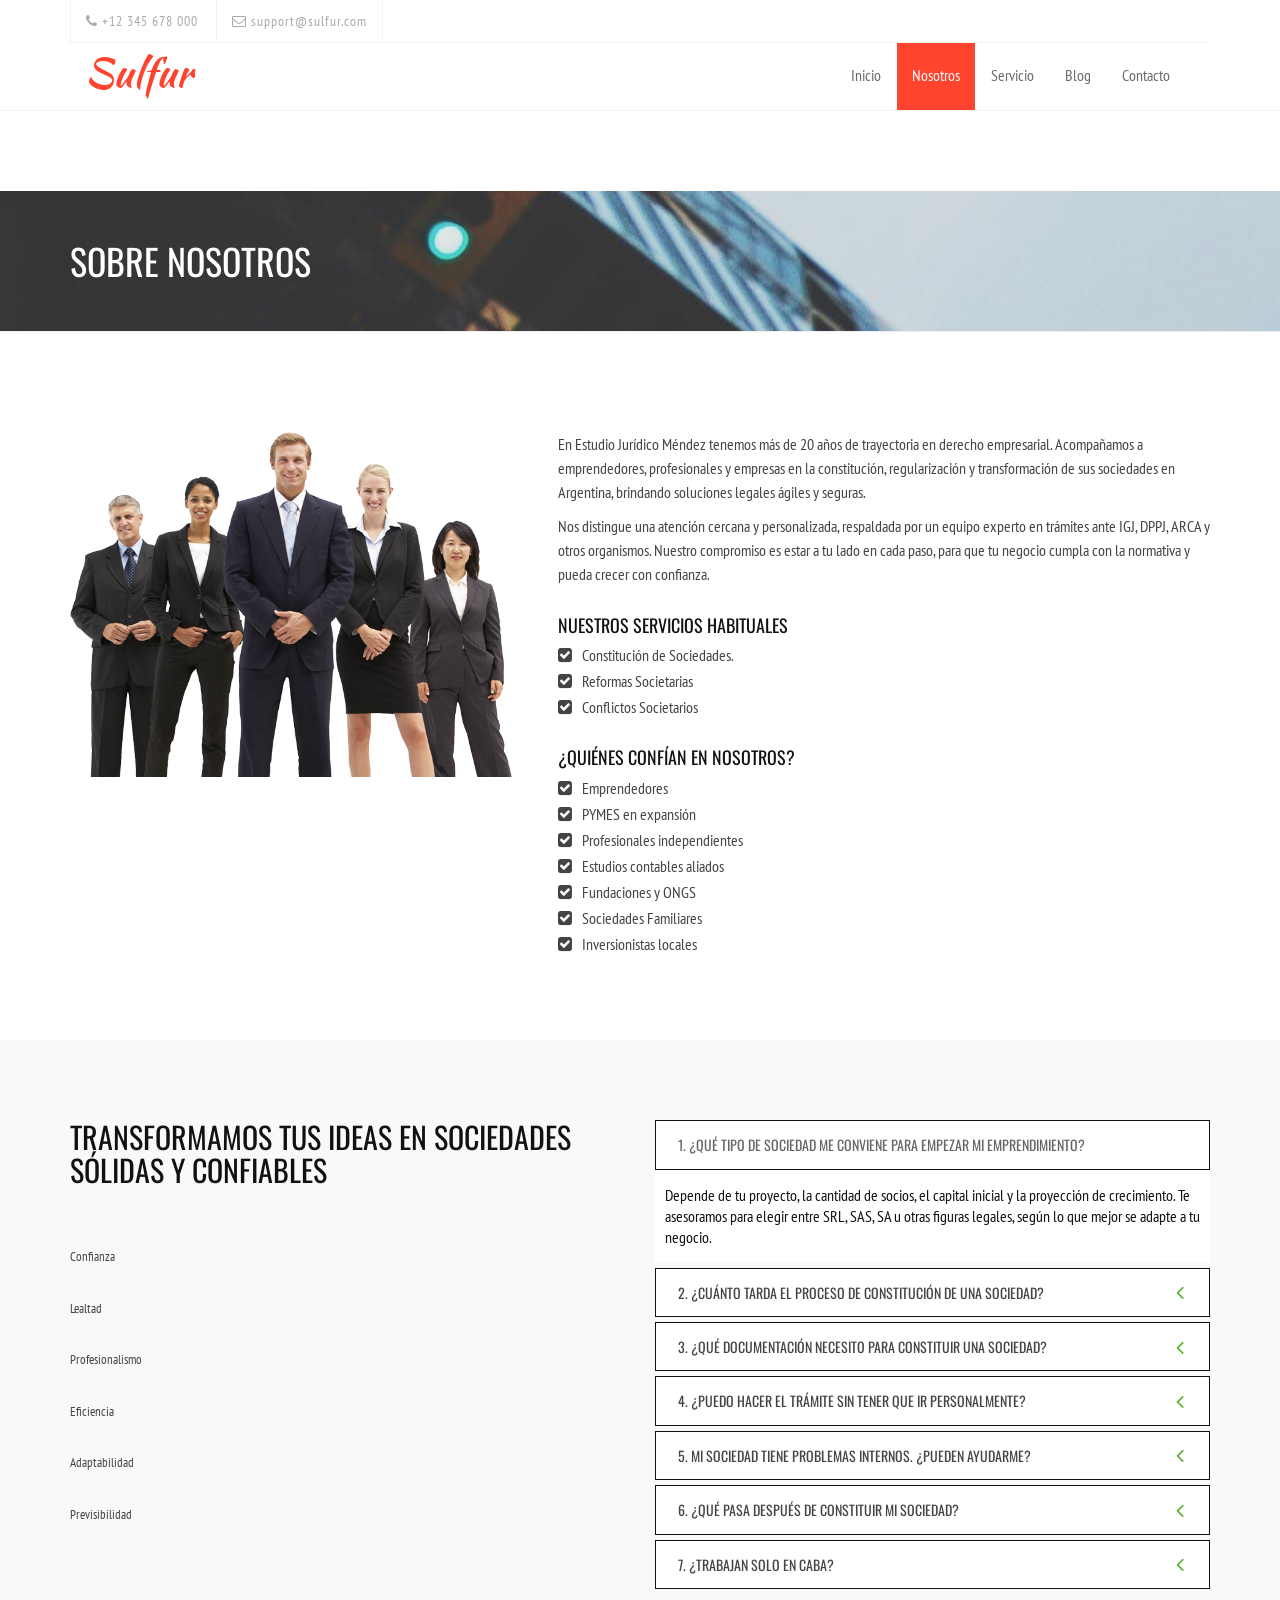
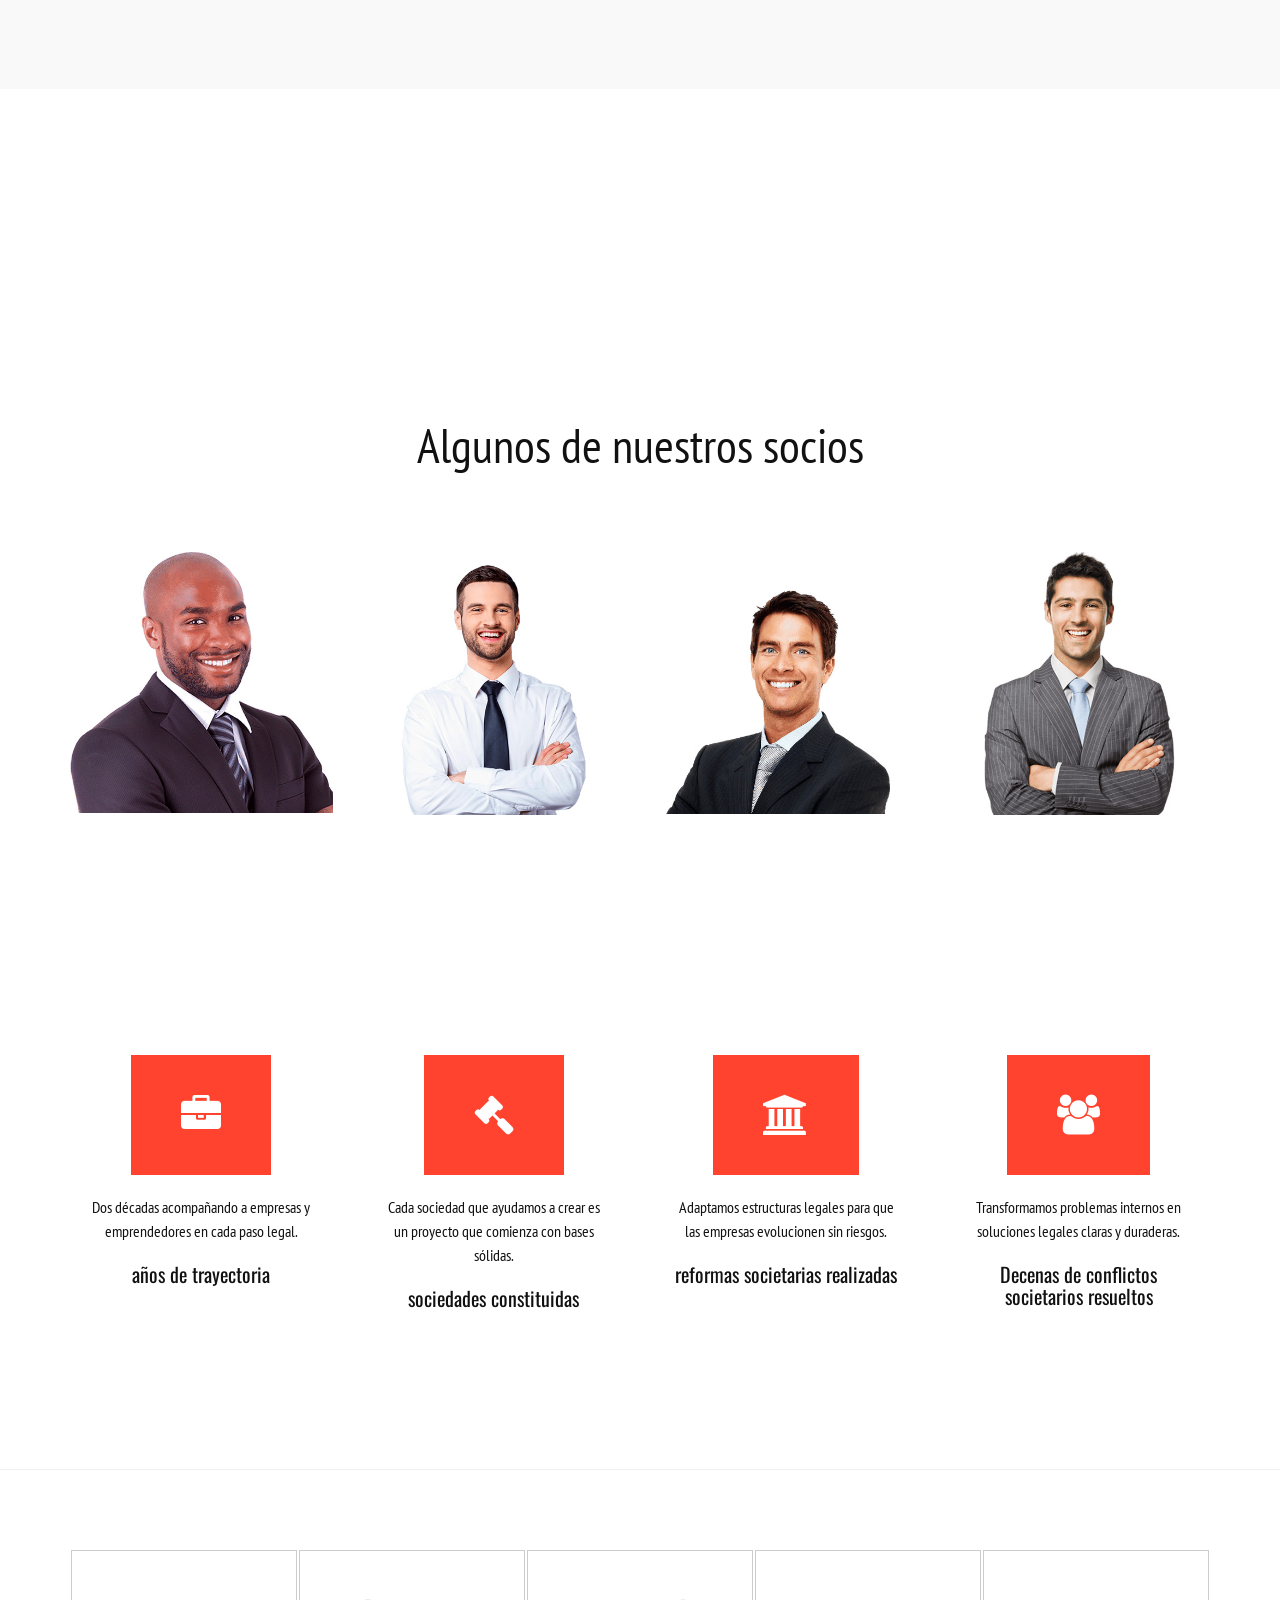
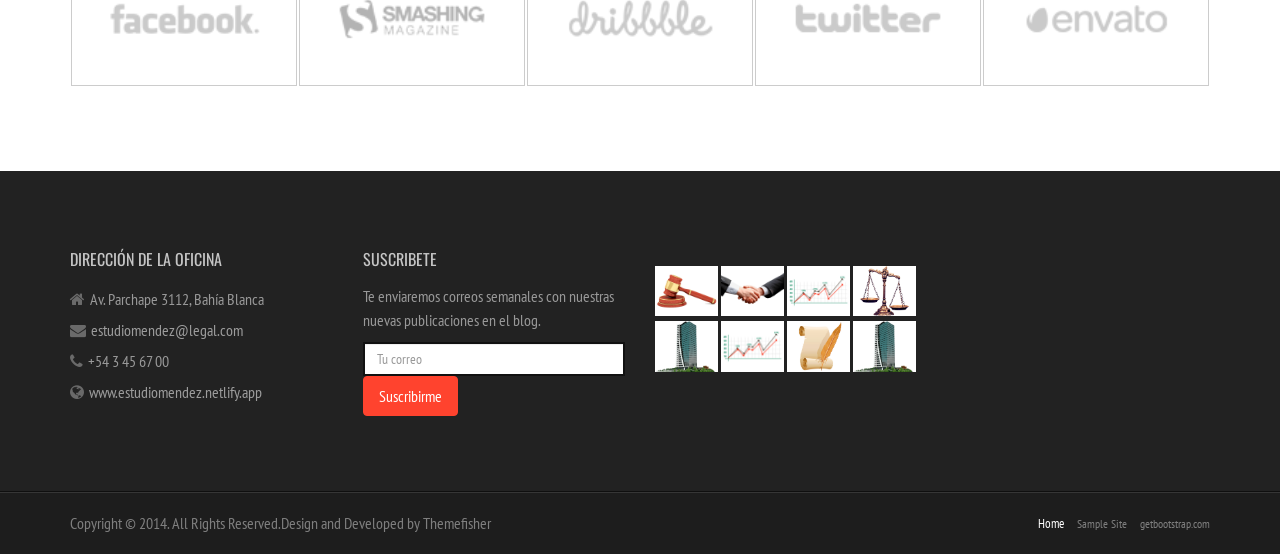
==== about.html @ f2431db6 "Primer commit - sitio estudio juridico mendez" ====
<!doctype html>
<!--[if IE 8 ]><html class="ie ie8" lang="en"> <![endif]-->
<!--[if (gte IE 9)|!(IE)]><html lang="en" class="no-js"> <![endif]-->
<html lang="en">

<head>

    <!-- Basic -->
    <title>Sulfur | Home</title>

    <!-- Define Charset -->
    <meta charset="utf-8">

    <!-- Responsive Metatag -->
    <meta name="viewport" content="width=device-width, initial-scale=1, maximum-scale=1">

    <!-- Page Description and Author -->
    <meta name="description" content="Sulfur - Responsive HTML5 Template">
    <meta name="author" content="Shahriyar Ahmed">

    <!-- Bootstrap CSS  -->
    <link rel="stylesheet" href="bootstrap/css/bootstrap.min.css" type="text/css">

    <!-- Font Awesome CSS -->
    <link rel="stylesheet" href="font-awesome/css/font-awesome.min.css" type="text/css">

    <!-- Owl Carousel CSS -->
    <link rel="stylesheet" href="css/owl.carousel.css" type="text/css">
    <link rel="stylesheet" href="css/owl.theme.css" type="text/css">
    <link rel="stylesheet" href="css/owl.transitions.css" type="text/css">

    <!-- Css3 Transitions Styles  -->
    <link rel="stylesheet" type="text/css" href="css/animate.css">

    <!-- Lightbox CSS -->
    <link rel="stylesheet" type="text/css" href="css/lightbox.css">

    <!-- Sulfur CSS Styles  -->
    <link rel="stylesheet" type="text/css" href="css/style.css">

    <!-- Responsive CSS Style -->
    <link rel="stylesheet" type="text/css" href="css/responsive.css">


    <script src="js/modernizrr.js"></script>



</head>

<body>

    <header class="clearfix">

        <!-- Start Top Bar -->
        <div class="container">
            <div class="row">
                <div class="col-md-12">
                    <div class="top-bar">
                        <div class="row">

                            <div class="col-md-6">
                                <!-- Start Contact Info -->
                                <ul class="contact-details">
                                    <li><a href="#"><i class="fa fa-phone"></i> +12 345 678 000</a>
                                    </li>
                                    <li><a href="#"><i class="fa fa-envelope-o"></i> support@sulfur.com</a>
                                    </li>
                                </ul>
                                <!-- End Contact Info -->
                            </div><!-- .col-md-6 -->

          
                        </div>


                    </div>
                </div>

            </div><!-- .row -->
        </div><!-- .container -->
        <!-- End Top Bar -->

        <!-- Start  Logo & Naviagtion  -->
        <div class="navbar navbar-default navbar-top">
            <div class="container">
                <div class="navbar-header">
                    <!-- Stat Toggle Nav Link For Mobiles -->
                    <button type="button" class="navbar-toggle" data-toggle="collapse" data-target=".navbar-collapse">
                        <i class="fa fa-bars"></i>
                    </button>
                    <!-- End Toggle Nav Link For Mobiles -->
                    <a class="navbar-brand" href="index.html">Sulfur</a>
                </div>
                <div class="navbar-collapse collapse">

                    <!-- Start Navigation List -->
                    <ul class="nav navbar-nav navbar-right">
                        <li>
                            <a href="index.html">Inicio</a>
                        </li>
                        <li>
                            <a class="active" href="about.html">Nosotros</a>
                        </li>
                        <li>
                             <a href="./index.html#portfolio">Servicio</a>
                        </li>
                        <li>
                            <a href="blog.html">Blog</a>
                            <ul class="dropdown">
                                <li>
                                    <a href="blog-item.html">Item Page</a>
                                </li>
                            </ul>
                        </li>
                        <li><a href="contact.html">Contacto</a>
                        </li>
                    </ul>
                    <!-- End Navigation List -->
                </div>
            </div>
        </div>
        <!-- End Header Logo & Naviagtion -->

    </header>


    <!-- Start Header Section -->
    <div class="page-header">
        <div class="overlay">
            <div class="container">
                <div class="row">
                    <div class="col-md-12">
                        <h1>Sobre nosotros</h1>
                    </div>
                </div>
            </div>
        </div>
    </div>
    <!-- End Header Section -->


    <!-- Start About Us Section -->
    <section id="about-section" class="about-section">
        <div class="container">
            <div class="row">
                <div class="col-md-5">
                    <div class="about-img">
                        <img src="images/equipo de lideres.png" class="img-responsive" alt="About images">
                      <!--
                        <div class="head-text">
                            <p>Lorem ipsum dolor sit amet, consectetur adipiscing elit. Donec iaculis metus vitae ligula
                                elementum ut luctus lorem facilisis.</p>
                            <span>CEO, Themebean</span>
                        </div>
                    -->
                    </div>
                </div>
                
                <div class="col-md-7">
                    <div class="about-text">
                        <p>En Estudio Jurídico Méndez tenemos más de 20 años de trayectoria en derecho empresarial. Acompañamos a emprendedores, profesionales y empresas en la constitución, regularización y transformación de sus sociedades en Argentina, brindando soluciones legales ágiles y seguras.</p>
                        <p>Nos distingue una atención cercana y personalizada, respaldada por un equipo experto en trámites ante IGJ, DPPJ, ARCA y otros organismos. Nuestro compromiso es estar a tu lado en cada paso, para que tu negocio cumpla con la normativa y pueda crecer con confianza.</p>
                    </div>

                    <div class="about-list">
                        <h4>Nuestros servicios habituales</h4>
                        <ul>
                            <li><i class="fa fa-check-square"></i>Constitución de Sociedades.</li>
                            <li><i class="fa fa-check-square"></i>Reformas Societarias</li>
                            <li><i class="fa fa-check-square"></i>Conflictos Societarios</li>
                           
                        </ul>

                        <h4>¿Quiénes confían en nosotros?</h4>
                        <ul>
                            <li><i class="fa fa-check-square"></i>Emprendedores</li>
                            <li><i class="fa fa-check-square"></i>PYMES en expansión</li>
                            <li><i class="fa fa-check-square"></i>Profesionales independientes</li>
                            <li><i class="fa fa-check-square"></i>Estudios contables aliados</li>
                            <li><i class="fa fa-check-square"></i>Fundaciones y ONGS</li>
                            <li><i class="fa fa-check-square"></i>Sociedades Familiares</li>
                            <li><i class="fa fa-check-square"></i>Inversionistas locales</li>
                        </ul>
                    </div>

                </div>



            </div>
        </div>
    </section>

    <!-- Start About-section 2 -->
    <section id="about-section-2">
        <div class="container">
            <div class="row">
                <div class="col-md-6">
                    <div class="about-text">
                      <h2>Transformamos tus ideas en sociedades sólidas y confiables</h2>
                      <br>
                    </div>

                    <div class="skill-shortcode">

                        <!-- Progress Bar -->
                        <div class="skill">
                            <p>Confianza</p>
                            <div class="progress">
                                <div class="progress-bar" role="progressbar" data-percentage="100">
                                    <span class="progress-bar-span"></span>
                                    <span class="sr-only">100% Complete</span>
                                </div>
                            </div>
                        </div>

                        <!-- Progress Bar -->
                        <div class="skill">
                            <p>Lealtad</p>
                            <div class="progress">
                                <div class="progress-bar" role="progressbar" data-percentage="100">
                                    <span class="progress-bar-span"></span>
                                    <span class="sr-only">95% Complete</span>
                                </div>
                            </div>
                        </div>

                        <!-- Progress Bar -->
                        <div class="skill">
                            <p>Profesionalismo</p>
                            <div class="progress">
                                <div class="progress-bar" role="progressbar" data-percentage="100">
                                    <span class="progress-bar-span"></span>
                                    <span class="sr-only">80% Complete</span>
                                </div>
                            </div>
                        </div>

                        <!-- Progress Bar -->
                        <div class="skill">
                            <p>Eficiencia</p>
                            <div class="progress">
                                <div class="progress-bar" role="progressbar" data-percentage="100">
                                    <span class="progress-bar-span"></span>
                                    <span class="sr-only">100% Complete</span>
                                </div>
                            </div>
                        </div>

                        <!-- Progress Bar -->
                        <div class="skill">
                            <p>Adaptabilidad</p>
                            <div class="progress">
                                <div class="progress-bar" role="progressbar" data-percentage="100">
                                    <span class="progress-bar-span"></span>
                                    <span class="sr-only">70% Complete</span>
                                </div>
                            </div>
                        </div>

                            <!-- Progress Bar -->
                        <div class="skill">
                            <p>Previsibilidad</p>
                            <div class="progress">
                                <div class="progress-bar" role="progressbar" data-percentage="100">
                                    <span class="progress-bar-span"></span>
                                    <span class="sr-only">70% Complete</span>
                                </div>
                            </div>
                        </div>

                    </div>

                </div>
                <div class="col-md-6 wow fadeInLeft" data-wow-duration="2s" data-wow-delay="300ms">

                    <!-- Start Accordion Section -->
                    <div class="panel-group" id="accordion">

                        <!-- Start Accordion 1 -->
                        <div class="panel panel-default">
                            <div class="panel-heading">
                                <h4 class="panel-title">
                                    <a data-toggle="collapse" data-parent="#accordion" href="#collapse-1">
                                        <i class="fa fa-angle-left control-icon"></i>1. ¿Qué tipo de sociedad me conviene para empezar mi emprendimiento?
                                    </a>
                                </h4>
                            </div>
                            <div id="collapse-1" class="panel-collapse collapse in">
                                <div class="panel-body">Depende de tu proyecto, la cantidad de socios, el capital inicial y la proyección de crecimiento. Te asesoramos para elegir entre SRL, SAS, SA u otras figuras legales, según lo que mejor se adapte a tu negocio.
                                </div>
                            </div>
                        </div>
                        <!-- End Accordion 1 -->

                        <!-- Start Accordion 2 -->
                        <div class="panel panel-default">
                            <div class="panel-heading">
                                <h4 class="panel-title">
                                    <a data-toggle="collapse" data-parent="#accordion" href="#collapse-2"
                                        class="collapsed">
                                        <i class="fa fa-angle-left control-icon"></i>2. ¿Cuánto tarda el proceso de constitución de una sociedad?
                                    </a>
                                </h4>
                            </div>
                            <div id="collapse-2" class="panel-collapse collapse">
                                <div class="panel-body">En CABA, los trámites ante la IGJ suelen completarse en plazos de 7 a 10 días hábiles si la documentación está en orden. En Provincia de Buenos Aires, los tiempos pueden variar según la DPPJ y el tipo de sociedad. Te acompañamos para agilizar cada paso.
                                </div>
                            </div>
                        </div>
                        <!-- End Accordion 2 -->

                        <!-- Start Accordion 3 -->
                        <div class="panel panel-default">
                            <div class="panel-heading">
                                <h4 class="panel-title">
                                    <a data-toggle="collapse" data-parent="#accordion" href="#collapse-3"
                                        class="collapsed">
                                        <i class="fa fa-angle-left control-icon"></i>3. ¿Qué documentación necesito para constituir una sociedad?
                                    </a>
                                </h4>
                            </div>
                            <div id="collapse-3" class="panel-collapse collapse">
                                <div class="panel-body">Se requieren los datos personales de los socios, el objeto social, el capital inicial y la sede legal. Nuestro estudio prepara el estatuto y arma el expediente completo para que el trámite sea claro y seguro.
                                </div>
                            </div>
                        </div>
                        <!-- End Accordion 3 -->

                        <!-- Start Accordion 4 -->
                        <div class="panel panel-default">
                            <div class="panel-heading">
                                <h4 class="panel-title">
                                    <a data-toggle="collapse" data-parent="#accordion" href="#collapse-4"
                                        class="collapsed">
                                        <i class="fa fa-angle-left control-icon"></i>4. ¿Puedo hacer el trámite sin tener que ir personalmente?
                                    </a>
                                </h4>
                            </div>
                            <div id="collapse-4" class="panel-collapse collapse">
                                <div class="panel-body">Sí. Muchos trámites pueden gestionarse de forma remota gracias a la firma digital y a la representación legal que brindamos. Solo en casos puntuales puede ser necesaria tu presencia física.
                                </div>
                            </div>
                        </div>
                        <!-- End Accordion 4 -->

                        <!-- Start Accordion 5 -->
                        <div class="panel panel-default">
                            <div class="panel-heading">
                                <h4 class="panel-title">
                                    <a data-toggle="collapse" data-parent="#accordion" href="#collapse-5"
                                        class="collapsed">
                                        <i class="fa fa-angle-left control-icon"></i> 5. Mi sociedad tiene problemas internos. ¿Pueden ayudarme?
                                    </a>
                                </h4>
                            </div>
                            <!-- End Accordion 5 -->
                            <div id="collapse-5" class="panel-collapse collapse">
                                <div class="panel-body">Claro. Asistimos en conflictos entre socios, cesión de cuotas, sucesiones empresariales y sociedades inactivas. Analizamos tu caso y proponemos soluciones legales para regularizar la situación.
                              
                                </div>
                            </div>
                        </div>
                        <!-- Start Accordion 6 -->
                                       <div class="panel panel-default">
                            <div class="panel-heading">
                                <h4 class="panel-title">
                                    <a data-toggle="collapse" data-parent="#accordion" href="#collapse-6"
                                        class="collapsed">
                                        <i class="fa fa-angle-left control-icon"></i>6. ¿Qué pasa después de constituir mi sociedad?
                                    </a>
                                </h4>
                            </div>
                             <div id="collapse-6" class="panel-collapse collapse">
                                <div class="panel-body">Luego de la constitución, comienzan las obligaciones societarias: rúbrica de libros, presentación de estados contables, reformas estatutarias y designación de autoridades. Te acompañamos en cada etapa para que tu empresa cumpla con la normativa vigente.
                                
                                </div>
                            </div>
                        </div>
                        <!-- End Accordion 6 -->
                          <!-- Start Accordion 7 -->
                                         <div class="panel panel-default">
                            <div class="panel-heading">
                                <h4 class="panel-title">
                                    <a data-toggle="collapse" data-parent="#accordion" href="#collapse-7"
                                        class="collapsed">
                                        <i class="fa fa-angle-left control-icon"></i>7. ¿Trabajan solo en CABA?
                                    </a>
                                </h4>
                            </div>
                             <div id="collapse-7" class="panel-collapse collapse">
                                <div class="panel-body">No. También gestionamos trámites ante la Dirección Provincial de Personas Jurídicas (DPPJ) en la Provincia de Buenos Aires y contamos con aliados en otras jurisdicciones del país.

                                </div>
                            </div>
                        </div>
                        <!-- End Accordion 7 -->

                    </div>
                    <!-- End Accordion section -->

                </div>
                <!--/.col-md-6 -->
            </div>
        </div>
    </section>
    <!-- Start About-section 2 -->


    <!-- Start Call to Action Section -->
    <section class="call-to-action">
        <div class="container">
            <div class="row">
                <div class="col-md-12 wow zoomIn" data-wow-duration="2s" data-wow-delay="300ms">
                    <p>Soluciones jurídicas claras, seguras y a tu medida.</p>
                </div>
            </div>
        </div>
    </section>
    <!-- End Call to Action Section -->




        <!-- Start Team Member Section -->
    <section id="team-section">
        <div class="container">
            <div class="row">
                <div class="col-md-12">
                    <div class="section-title text-center wow fadeInDown" data-wow-duration="2s" data-wow-delay="50ms">
                        <h2>Algunos de nuestros socios</h2>
                       
                    </div>                        
                </div>
            </div>
            <div class="row">
                <div class="col-md-3 wow fadeInLeft" data-wow-duration="2s" data-wow-delay="300ms">
                    <div class="team-member">
                        <img src="images/team/calvo de perfil.jpg" class="img-responsive" alt="">
                        <div class="team-details">
                            <h4>Dr. Alejandro Bustos</h4>
                            <p>Socio Dr. Alejandro Bustos</p>
                            
                        </div>
                    </div>
                </div><!-- /.col-md-3 -->
                <div class="col-md-3 wow fadeInLeft" data-wow-duration="2s" data-wow-delay="600ms">
                    <div class="team-member">
                        <img src="images/team/sonrisa de frente.jpg" class="img-responsive" alt="">
                        <div class="team-details">
                            <h4>Dr. Javier Domínguez</h4>
                            <p>Socio Dr. Javier Domínguez</p>
                          
                        </div>
                    </div>
                </div><!-- /.col-md-3 -->
                <div class="col-md-3 wow fadeInLeft" data-wow-duration="2s" data-wow-delay="900ms">
                    <div class="team-member">
                        <img src="images/team/de frente pelo largo ojos celeste.jpg" class="img-responsive" alt="">
                        <div class="team-details">
                            <h4>Dr. Esteban Rivas</h4>
                            <p>Socio Dr. Esteban Rivas</p>
                           
                        </div>
                    </div>
                </div><!-- /.col-md-3 -->
                <div class="col-md-3 wow fadeInLeft" data-wow-duration="2s" data-wow-delay="1200ms">
                    <div class="team-member">
                        <img src="images/team/traje rallado de frente.jpg" class="img-responsive" alt="">
                        <div class="team-details">
                            <h4>Dr. Marcelo Méndez</h4>
                            <p>Socio Dr. Marcelo Méndez</p>
                           
                        </div>
                    </div>
                </div><!-- /.col-md-3 -->
            </div>
        </div>
    </section>
    <!-- End Team Member Section -->


 
        <!-- Start Fun Facts Section -->
    <section class="fun-facts">
        <div class="container">
            <div class="row">
                <div class="col-xs-12 col-sm-3 col-md-3 wow fadeInLeft" data-wow-duration="2s" data-wow-delay="300ms">
                      <div class="counter-item">
                        <i class="fa fa-briefcase"></i>
                        <div class="timer" id="item1" data-to="20" data-speed="5000"></div>
                          <p>Dos décadas acompañando a empresas y emprendedores en cada paso legal.</p>
                        <h3>años de trayectoria</h3>                               
                      </div>
                    </div>  
                    <div class="col-xs-12 col-sm-3 col-md-3 wow fadeInUp" data-wow-duration="2s" data-wow-delay="300ms">
                      <div class="counter-item">
                        <i class="fa fa-gavel"></i>
                        <div class="timer" id="item2" data-to="500" data-speed="5000"></div>
                          <p>Cada sociedad que ayudamos a crear es un proyecto que comienza con bases sólidas.</p>
                        <h3>sociedades constituidas  </h3>                               
                      </div>
                    </div>
                    <div class="col-xs-12 col-sm-3 col-md-3 wow fadeInDown" data-wow-duration="2s" data-wow-delay="300ms">
                      <div class="counter-item">
                        <i class="fa fa-university"></i>
                        <div class="timer" id="item3" data-to="100" data-speed="5000"></div>
                          <p>Adaptamos estructuras legales para que las empresas evolucionen sin riesgos.</p>
                        <h3>reformas societarias realizadas </h3>                               
                      </div>
                    </div>
                    <div class="col-xs-12 col-sm-3 col-md-3 wow fadeInRight" data-wow-duration="2s" data-wow-delay="300ms">
                      <div class="counter-item">
                        <i class="fa fa-users"></i>
                        <div class="timer" id="item4" data-to="1000" data-speed="5000"></div>
                          <p>Transformamos problemas internos en soluciones legales claras y duraderas.</p>
                        <h3>Decenas de conflictos societarios resueltos</h3>                               
                      </div>
                    </div>
            </div>
        </div>
    </section>
    <!-- End Fun Facts Section -->


    <!-- Start Client Section -->
    <div id="client-section" style="border-top: 1px solid #f1f1f1;">
        <div class="container">
            <div class="row">
                <div class="col-md-12">
                    <div class="client-box">
                        <ul class="client-list">
                            <li><a href="#"><img src="images/clients/client1.png" class="img-responsive"
                                        alt="Clients Logo"></a></li>
                            <li><a href="#"><img src="images/clients/client2.png" class="img-responsive"
                                        alt="Clients Logo"></a></li>
                            <li><a href="#"><img src="images/clients/client3.png" class="img-responsive"
                                        alt="Clients Logo"></a></li>
                            <li><a href="#"><img src="images/clients/client4.png" class="img-responsive"
                                        alt="Clients Logo"></a></li>
                            <li><a href="#"><img src="images/clients/client5.png" class="img-responsive"
                                        alt="Clients Logo"></a></li>
                        </ul>
                    </div>
                </div>
            </div>
        </div>
    </div>
    <!-- End Client Section -->



    <!-- Start Footer Section -->
        <section id="footer-section" class="footer-section">
            <div class="container">
                <div class="row">
                    <div class="col-md-3">
                        <div class="section-heading-2">
                            <h3 class="section-title">
                                <span>Dirección de la oficina</span>
                            </h3>
                        </div>
                        
                        <div class="footer-address">
                            <ul>
                                <li class="footer-contact"><i class="fa fa-home"></i>Av. Parchape 3112, Bahía Blanca</li>
                                <li class="footer-contact"><i class="fa fa-envelope"></i><a href="#">estudiomendez@legal.com</a></li>
                                <li class="footer-contact"><i class="fa fa-phone"></i>+54 3 45 67 00</li>
                                <li class="footer-contact"><i class="fa fa-globe"></i><a href="#" target="_blank">www.estudiomendez.netlify.app</a></li>
                            </ul>
                        </div>
                    </div><!--/.col-md-3 -->
                    
                    <!--
                    <div class="col-md-3">
                        <div class="section-heading-2">
                            <h3 class="section-title">
                                <span>Latest Tweet</span>
                            </h3>
                        </div>
                        <div class="latest-tweet">
                            <div class="media">
                                <div class="media-left">
                                    <i class="fa fa-twitter fa-2x media-object"></i>
                                </div>
                                <div class="media-body">
                                    <h4 class="media-heading">About 15 days ago</h4>
                                    <p>Finally #tutsplus start a tutorial on A Beginner’s Guide to Using #joomla . Check it out here http://t.co/i6S4zeW8Z0</p>
                                </div>
                            </div>
                        </div>
                    </div>
                    /.col-md-3 -->
                    
                    <div class="col-md-3">
                        <div class="section-heading-2">
                            <h3 class="section-title">
                                <span>Suscribete</span>
                            </h3>
                        </div>
                        <div class="subscription">
                            <p>Te enviaremos correos semanales con nuestras nuevas publicaciones en el blog.</p>
                            <div class="form-group">
                                <input type="text" class="form-control" placeholder="Tu correo" id="name" required data-validation-required-message="Por favor ingresa tu nombre">
                                <input type="submit" class="btn btn-primary" value="Suscribirme">
                            </div>
                        </div>
                    </div>
                    
                    
                    <div class="col-md-3">
                        <div class="section-heading-2">
                            <h3 class="section-title">
                                <span></span>
                            </h3>
                        </div>
                                          
                        <div class="flickr-widget">
                            <ul class="flickr-list">
                                <li>
                                    <a href="images/portfolio/mazo de juez.jpg" data-lightbox="picture-1">
                                        <img src="images/portfolio/mazo de juez.jpg" alt="" class="img-responsive">
                                    </a>
                                </li>
                                <li>
                                    <a href="images/portfolio/trato.jpg" data-lightbox="picture-2">
                                        <img src="images/portfolio/trato.jpg" alt="" class="img-responsive">
                                    </a>
                                </li>
                                <li>
                                    <a href="images/portfolio/grafico.jpg" data-lightbox="picture-3">
                                        <img src="images/portfolio/grafico.jpg" alt="" class="img-responsive">
                                    </a>
                                </li>
                                <li>
                                    <a href="images/portfolio/balanza.jpg" data-lightbox="picture-4">
                                        <img src="images/portfolio/balanza.jpg" alt="" class="img-responsive">
                                    </a>
                                </li>
                                <li>
                                    <a href="images/portfolio/torre.jpg" data-lightbox="picture-5">
                                        <img src="images/portfolio/torre.jpg" alt="" class="img-responsive">
                                    </a>
                                </li>
                                <li>
                                    <a href="images/portfolio/grafico.jpg" data-lightbox="picture-6">
                                        <img src="images/portfolio/grafico.jpg" alt="" class="img-responsive">
                                    </a>
                                </li>
                                <li>
                                    <a href="images/portfolio/documento legal.jpg" data-lightbox="picture-7">
                                        <img src="images/portfolio/documento legal.jpg" alt="" class="img-responsive">
                                    </a>
                                </li>
                                <li>
                                    <a href="images/portfolio/torre.jpg" data-lightbox="picture-8">
                                        <img src="images/portfolio/torre.jpg" alt="" class="img-responsive">
                                    </a>
                                </li>
                            </ul>
                        </div>
                        
                    </div><!--/.col-md-3 -->
                </div><!--/.row -->
            </div><!-- /.container -->
        </section>
    <!-- End Footer Section -->


    <!-- Start Copyright Section -->
    <div id="copyright-section" class="copyright-section">
        <div class="container">
            <div class="row">
                <div class="col-md-7">
                    <div class="copyright">
                        Copyright © 2014. All Rights Reserved.Design and Developed by <a
                            href="http://www.themefisher.com">Themefisher</a>
                    </div>
                </div>

                <div class="col-md-5">
                    <div class="copyright-menu pull-right">
                        <ul>
                            <li><a href="#" class="active">Home</a></li>
                            <li><a href="#">Sample Site</a></li>
                            <li><a href="#">getbootstrap.com</a></li>
                        </ul>
                    </div>
                </div>
            </div>
            <!--/.row -->
        </div><!-- /.container -->
    </div>
    <!-- End Copyright Section -->



    <!-- Sulfur JS File -->
    <script src="js/jquery-2.1.3.min.js"></script>
    <script src="js/jquery-migrate-1.2.1.min.js"></script>
    <script src="bootstrap/js/bootstrap.min.js"></script>
    <script src="js/owl.carousel.min.js"></script>
    <script src="js/jquery.appear.js"></script>
    <script src="js/jquery.fitvids.js"></script>
    <script src="js/jquery.nicescroll.min.js"></script>
    <script src="js/lightbox.min.js"></script>
    <script src="js/count-to.js"></script>
    <script src="js/styleswitcher.js"></script>

    <script src="js/map.js"></script>
    <script src="http://maps.googleapis.com/maps/api/js?sensor=false"></script>
    <script src="js/script.js"></script>



</body>

</html>
---- css/style.css ----
@import url(http://fonts.googleapis.com/css?family=PT+Sans+Narrow|Oswald:400,300);
@import url(https://fonts.googleapis.com/css?family=Kaushan+Script);

/*------------------------------------------*/
/*	     01 - General & Basic Styles
/*------------------------------------------*/


body {
	font-family: 'PT Sans Narrow', Arial, sans-serif;
	font-size: 16px;
    color: #111;
    line-height: 21px;
/*	font-weight: 300;*/
    -webkit-font-smoothing: antialiased !important;
    -moz-osx-font-smoothing: grayscale !important;
    text-rendering: optimizeLegibility !important;
    font-smoothing: antialiased !important;
    vertical-align: baseline;
}
}
strong, b {
	font-weight: 600;
}

ul, ol {
	list-style: none;
}

ul {
    padding: 0;
    margin: 0;
}

p {
    font-size: 16px;
    font-weight: 400;
    color: #444;
    line-height: 1.5em;
}

a {
    transition: color 0.2s ease-in-out;
    -moz-transition: color 0.2s ease-in-out;
    -webkit-transition: color 0.2s ease-in-out;
    -o-transition: color 0.2s ease-in-out;
}

a:hover {
    color: #444;
}

a, 
a:hover, 
a:focus,
a:active{
    outline: 0;
    text-decoration: none;
}


.white {
    color: #fff !important;
}

img {
    width: 100%;
}

h1, h2, h3, h4, h5, h6 {
    font-family: 'Oswald', Arial, sans-serif;
    font-weight: 400;
    text-transform: uppercase;
    margin-top: 0;
    margin-bottom: 0;
}

.btn-primary {
    background: #ff432e;
    border-color: #ff432e;
    font-size: 16px;
    padding: 8px 15px;
    -webkit-transition: all 0.3s;
    -moz-transition: all 0.3s;
    -o-transition: all 0.3s;
    transition: all 0.3s;
}

.btn-primary:hover {
    background: transparent;
    border-color: #ff432e;
    color: #ff432e;
}

.btn-cancel {
    background: #222;
    border: 1px solid #222;
    color: #fff;
    padding: 8px 15px;
    font-size: 16px;
    -webkit-transition: all 0.3s;
    -moz-transition: all 0.3s;
    -o-transition: all 0.3s;
    transition: all 0.3s;
}

.btn-cancel:hover {
    background: transparent;
    border-color: #222;
    color: #222;
}


/* Start Section Title */

.section-title {
    margin-bottom: 80px;
}
.section-title h2{
    color: #111;
    font-size: 48px;
    font-family: 'PT Sans Narrow', Arial, sans-serif;
    text-transform: none;
}

.section-title p {
    //padding-bottom: 60px;
    color: #111;
    letter-spacing: 1px;
    font-size: 18px;
    font-weight: 300;
}
/* End Section Title */


.page-header {
    background: url(../images/rascacielos.jpg) no-repeat;
    padding: 50px 0;
    margin-top: 80px;
}

.page-header h1 {
    color: #fff;
}




/*------------------------------------------*/
/*	     02 - Header & Navigation
/*------------------------------------------*/


.top-bar {
	background-color: #fff;
	border-bottom: 1px solid #f2f2f2;
}


.top-bar a {
	color: #aaa;
}

.top-bar .contact-details {
    //border-left: 1px solid #f2f2f2;
    //padding-top: 8px;
}
.top-bar .contact-details li {
	display: inline-block;
    padding: 5px 15px;
    //font-size: 18px;
	line-height: 32px;
    border-left: 1px solid #f2f2f2;
}

.top-bar .contact-details li:last-child {
    border-right: 1px solid #f2f2f2;
}

.top-bar .contact-details li a:before {
	color: #aaa;
}

.top-bar .contact-details li:first-child a:before {
	display: none;
}

.top-bar .contact-details li a {
	font-size: 14px;
    letter-spacing: 1px;
	display: block;
	line-height: 32px;
}


/* Top Bar Social */

ul.social-list li {
    float: right;
    border-left: 1px solid #f2f2f2;
}

ul.social-list li a {
    display: inline-block;
    transition: background 0.3s;
    -webkit-transition: background 0.3s;
    -moz-transition: background 0.3s;
    -o-transition: background 0.3s;
}

ul.social-list li:first-child {
    border-right: 1px solid #f2f2f2;
}

ul.social-list li a:hover{
    background: #FF432E;
}


ul.social-list li a i {
	font-size: 14px;
	display: block;
	width: 42px;
	height: 42px;
	line-height: 42px;
	text-align: center;
    -webkit-transition: all 0.3s;
    -moz-transition: all 0.3s;
    -o-transition: all 0.3s;
    transition: all 0.3s;
}


ul.social-list li a:hover i {
	-webkit-animation: toRightFromLeft 0.3s forwards;
	-moz-animation: toRightFromLeft 0.3s forwards;
	animation: toRightFromLeft 0.3s forwards;
    color: #fff;
}

@-webkit-keyframes toRightFromLeft {
	49% {
		-webkit-transform: translate(40%);
	}
	50% {
		opacity: 0;
		-webkit-transform: translate(-40%);
	}
	51% {
		opacity: 1;
	}
}
@-moz-keyframes toRightFromLeft {
	49% {
		-moz-transform: translate(40%);
	}
	50% {
		opacity: 0;
		-moz-transform: translate(-40%);
	}
	51% {
		opacity: 1;
	}
}
@keyframes toRightFromLeft {
	49% {
		transform: translate(40%);
	}
	50% {
		opacity: 0;
		transform: translate(-40%);
	}
	51% {
		opacity: 1;
	}
}







/* ----------------------------------------------------------------*/
/* Start Navigation Section */
/* ----------------------------------------------------------------*/
.navbar-logo .sulfur-logo-text{
    margin-top: 15px !important;
}

.navbar {
	margin-bottom: 0;
	background: #fff;
    border-bottom: 1px solid #f2f2f2 !important;
	border: none;
	border-radius: 0;
    -webkit-border-radius: 0;
    -moz-border-radius: 0;
    -o-border-radius: 0;
}

.navbar-brand {
	position: relative;
	//padding: 27px 0;
    padding-top: 0;
	margin: 0!important;
	transition: all 0.3s ease-in-out;
    -moz-transition: all 0.3s ease-in-out;
    -webkit-transition: all 0.3s ease-in-out;
    -o-transition: all 0.3s ease-in-out;
}

a.navbar-brand {
    font-family: "Kaushan Script","Helvetica Neue",Helvetica,Arial,cursive;
    font-size: 40px;
    padding-top: 20px;
    color: #ff432e !important;
}

.navbar-default .navbar-nav {
	margin-right: 10px!important;
	position: relative;
	transition: all 0.4s ease-in-out;
    -moz-transition: all 0.4s ease-in-out;
    -webkit-transition: all 0.4s ease-in-out;
    -o-transition: all 0.4s ease-in-out;
}

.navbar-default .navbar-nav > li {
    margin-left: 1px;
}

.navbar-default .navbar-nav > li:first-child {
    margin-left: 0;
}

.navbar-default .navbar-nav > li > a {
	color: #6b6b6b;
	display: block;
    font-size: 16px;
    line-height: 10px;
	font-weight: 500;
    padding: 25px 15px 30px;
	overflow: hidden;
    border-top: 2px solid transparent;
    transition: all 0.3s ease-in-out;
    -moz-transition: all 0.3s ease-in-out;
    -webkit-transition: all 0.3s ease-in-out;
    -o-transition: all 0.3s ease-in-out;
}

.navbar-default .navbar-nav > li > a i {
    padding-left: 10px;
}

.navbar-default .navbar-nav > li > a.active, 
.navbar-default .navbar-nav > li:hover > a {
	border-top: 2px solid #FF432E;
    color: #fff;
    background: #FF432E;
    //padding: 25px 15px 30px;
}

.navbar-default .navbar-nav > li > a i {
	margin: 0 -2px 0 -5px;
}


.navbar-default .navbar-nav .dropdown {
    position: absolute;
    left: 0;
    top: 97%;
    width: 180px;
	background-color: #fff;
    border-top: 3px solid #FF432E;
    visibility: hidden;
    z-index: 2;
	opacity: 0;
	transition: opacity 0.3s ease-in-out;
    -moz-transition: opacity 0.3s ease-in-out;
    -webkit-transition: opacity 0.3s ease-in-out;
    -o-transition: opacity 0.3s ease-in-out;
	box-shadow: 0 1px 3px rgba(0, 0, 0, 0.2);
	-o-box-shadow: 0 1px 3px rgba(0, 0, 0, 0.2);
	-moz-box-shadow: 0 1px 3px rgba(0, 0, 0, 0.2);
  	-webkit-box-shadow: 0 1px 3px rgba(0, 0, 0, 0.2);
}

.navbar-default .navbar-nav > li.drop:hover .dropdown {
    visibility: visible;
	opacity: 1;  
}

.dropdown li, .sup-dropdown li {
	position: relative;
    border-top: 1px solid rgba(0, 0, 0, 0.04);
}

.dropdown li:first-child, 
.sup-dropdown li:first-child {
    border-top: none;
}

.dropdown li a, 
.sup-dropdown li a {
    display: block;
    color: #6b6b6b;
    font-size: 14px;
    padding: 10px 12px;
    text-decoration: none;
    //text-transform: uppercase;
    transition: padding 0.2s ease-in-out;
    -moz-transition: padding 0.2s ease-in-out;
    -webkit-transition: padding 0.2s ease-in-out;
    -o-transition: padding 0.2s ease-in-out;
}


.dropdown > li:hover > a, 
.sup-dropdown li:hover > a {
    background: #FF432E;
    color: #fff;
}

.dropdown  li a.active, 
.sup-dropdown li a.active {
	background: #FF432E;
    color: #fff;
}

.dropdown li a i {
	margin: 0 0 0 -4px;
}

.navbar-default .navbar-nav .sup-dropdown {
    position: absolute;
    left: 100%;
    top: 0;
    width: 180px;
	background-color: #fff;
    margin-top: 10px;
    transition: margin-top 0.2s ease-in-out;
    -moz-transition: margin-top 0.2s ease-in-out;
    -webkit-transition: margin-top 0.2s ease-in-out;
    -o-transition: margin-top 0.2s ease-in-out;
    visibility: hidden;
    z-index: 3;
	box-shadow: 0 1px 3px rgba(0, 0, 0, 0.1);
	-o-box-shadow: 0 1px 3px rgba(0, 0, 0, 0.1);
	-moz-box-shadow: 0 1px 3px rgba(0, 0, 0, 0.1);
  	-webkit-box-shadow: 0 1px 3px rgba(0, 0, 0, 0.1);
}

.navbar-default .navbar-nav li.drop .dropdown li:hover .sup-dropdown {
    visibility: visible;
    margin-top: 0;
}





/*--------------------------------------------------*/
/* Start Header Section                             */
/*--------------------------------------------------*/



.banner {
    text-align: center;
    color: #fff;
    background: url(../images/rascacielos.jpg) no-repeat;
    background-attachment: scroll;
    background-position: center center;
    -webkit-background-size: cover;
    -moz-background-size: cover;
    -o-background-size: cover;
    background-size: cover;
}

.banner .overlay {
    background: rgba(0, 0, 0, 0.7);
    width: 100%;
    height: 100%;
}

.intro-text {
    position: relative;
    padding: 20% 0 15% 0;
}

.banner .intro-text h1 {    
    font-size: 50px;
    font-weight: 700;
    line-height: 50px;
    letter-spacing: 5px;
    margin-bottom: 55px;
    -webkit-animation: bounceIn;
    -moz-animation: rubberBand;
    -o-animation: bounceIn;
    animation: bounceIn;
    -webkit-animation-duration: 2s;
    -moz-animation-duration: 2s;
    -o-animation-duration: 2s;
    animation-duration: 2s;
    font-family: 'Oswald', sans-serif;
}

.banner .intro-text h1 span {
    color: #ff432e;
}

.banner .intro-text p {
    color: #fff;
    font-size: 30px;
    font-weight: 300;
    line-height: 35px;
    letter-spacing: 3px;
    margin-bottom: 55px;
    -webkit-animation: bounceInLeft;
    -moz-animation: fadeInLeft;
    -o-animation: fadeInLeft;
    animation: bounceLeft;
    -webkit-animation-duration: 2s;
    -moz-animation-duration: 2s;
    -o-animation-duration: 2s;
    animation-duration: 2s;
}

.banner .intro-text .btn-primary {
    padding: 15px 25px;
    font-size: 16px;
    border-color: #fff;
    color: #fff;
    border-radius: 0;
    width: 130px;
}

.banner .btn-primary:hover {
	background: #fff;
	border-color: #fff;
    color: #111;
}








/*---------------------------------------------------------*/
/* Start About Us Section                                  */
/*---------------------------------------------------------*/


#about-section {
    padding-top: 80px;
    padding-bottom: 80px;
    //background: url(../images/parallax/bg-01.jpg) no-repeat;
    background-size: cover;
    background-position: center;
}

#about-section-2 {
    background: #f9f9f9;
    padding-top: 80px;
    padding-bottom: 80px;
}



iframe {
    border: none;
}


.about-img {
    position: relative;
}

.about-img .head-text {
    position: absolute;
    left: 0;
    bottom: 5%;
    background: #fff;
    padding: 10px;
    margin-left: 20px;
    margin-right: 20px;
}

.about-list h4 {
    margin-top: 30px;
    margin-bottom: 10px;
}

.about-list li {
    margin-bottom: 5px;
    color: #444;
}

.about-list li i {
    margin-right: 10px;
}



/** Toggles & Accordion **/

.panel-group .panel {
    border-radius: 0;
}
.panel {
    border-radius: 0;
    border: none !important;
    box-shadow: none !important
}

.panel-default > .panel-heading {
	background: transparent;
    border: 1px solid #111;
    border-radius: none;
    font-weight: 400;
}

.panel-body {
	padding: 15px 10px;
    border: none !important;
    color: #111;
    font-size: 16px;
    background-color: transparent !important;
}

.panel-heading {
	padding: 0;
    border-top-left-radius: 0;
    border-top-right-radius: 0;
}

.panel-title {
	font-size: 14px;
	font-weight: 400;
    padding: 10px;
    color: #666;
}

.panel-title a {
	position: relative;
	display: block;
	padding: 6px 12px;
	background-color: #fff;
	box-shadow: none;
	-o-box-shadow: none;
	-moz-box-shadow: none;
  	-webkit-box-shadow: none;
	transition: all 0.2s ease-in-out;
    -moz-transition: all 0.2s ease-in-out;
    -webkit-transition: all 0.2s ease-in-out;
    -o-transition: all 0.2s ease-in-out;
}

.panel-title a.collapsed {
	color: #444;
}

.panel-title a.collapsed:hover {
	color: #666;
}

.panel-title a .control-icon {
	position: absolute;
	top: 50%;
	right: 10px;
	margin-top: -11px;
	transition: all 0.2s ease-in-out;
    -moz-transition: all 0.2s ease-in-out;
    -webkit-transition: all 0.2s ease-in-out;
    -o-transition: all 0.2s ease-in-out;
    display: none;
}

.panel-title a.collapsed .control-icon {
    display: block;
}

.panel-title a i {
	font-size: 22px;
    padding-right: 5px;
    color: #5BB12F;
}




/* progress bar */

.skill-shortcode {
    margin-top: 40px;
}

.skill {
    padding-bottom: 10px;
}

.skill p {
    margin-bottom:7px;
    font-size: 13px;
}

.progress {
  //background: #fff;
  overflow: visible;
  height: 5px;
  margin-bottom: 10px;
  background: #f9f9f9;
  border-radius: 0px;
  -webkit-box-shadow: none;
  box-shadow: none;
}

.progress-bar {
    background: #484848;
  float: left;
  height: 100%;
  font-size: 12px;
  color: #ffffff;
  text-align: center;
  -webkit-box-shadow: none;
  box-shadow: none;
  -webkit-transition: width 0.6s ease;
  transition: width 0.6s ease;
  position:relative;
}

 .progress-bar-span { 
     opacity:1;
     position:absolute;
     top:-7px;
     background:#ACB2B8;
     padding:0px 10px;
     color:#FFF;
     border-radius: 0px;
     right:0px;
     -webkit-transition: all .5s ease-in-out;
     -moz-transition: all .5s ease-in-out;
     -o-transition: all .5s ease-in-out;
     -ms-transition: all .5s ease-in-out;
     transition: all .5s ease-in-out; 
 }

.skill:hover .progress-bar-span {
    opacity:1;
    -webkit-transition: all .5s ease-in-out;
    -moz-transition: all .5s ease-in-out;
    -o-transition: all .5s ease-in-out;
    -ms-transition: all .5s ease-in-out;
    transition: all .5s ease-in-out;
}




/**** Start Modal Section ****/

.section-modal .modal-content {
    padding: 100px 0 !important;
    min-height: 100%;
    border: 0 !important;
    border-radius: 0;
    background-clip: border-box;
    -webkit-box-shadow: none !important;
    -moz-box-shadow: none !important;
    box-shadow: none !important;
    color: #888;
    font-weight: 300;
}



.section-modal .close-modal {
    position: absolute;
    top: 25px;
    right: 25px;
    width: 75px;
    height: 75px;
    background-color: transparent;
    cursor: pointer;
}

.section-modal .close-modal:hover {
    opacity: .3;
}

.section-modal .close-modal .lr {
    z-index: 1051;
    width: 1px;
    height: 75px;
    margin-left: 35px;
    background-color: #222;
    -webkit-transform: rotate(45deg);
    -ms-transform: rotate(45deg);
    transform: rotate(45deg);
}

.section-modal .close-modal .lr .rl {
    z-index: 1052;
    width: 1px;
    height: 75px;
    background-color: #222;
    -webkit-transform: rotate(90deg);
    -ms-transform: rotate(90deg);
    transform: rotate(90deg);
}






/*---------------------------------------------------------------*/
/* Start Call To Action
/*---------------------------------------------------------------*/


.call-to-action {
    background: url(../images/parallax/escritorio\ de\ abogado\ con\ filtro.jpg);
    background-attachment: fixed;
    background-size: cover;
    background-position: 50% 90%;
    color: #fff;
    text-align: center;
    padding: 100px 0;
}

.call-to-action p {
    color: #fff;
    font-weight: 300;
    font-size: 30px;
    line-height: 40px;
    letter-spacing: 3px;
}

.call-to-action .btn-primary {
    padding: 20px;
    font-size: 16px;
}

.call-to-action .btn-primary:hover {
    background: transparent;
}




/* ----------------------------------*/
/* Start Team Member Section         */
/* ----------------------------------*/


#team-section {
    padding-top: 80px;
    padding-bottom: 120px;
    background: #fff;
    color: #111;
    overflow: hidden;
}

#team-section .section-title h2 {
    //color: #fff;
}

#team-section .section-title p {
    //color: #fff;
}

.team-member {
    position: relative;
    overflow: hidden;
}

.team-member .team-details {
    position: absolute;
    top: 0;
    width: 100%;
    height: 100%;
    background-color: rgba(255, 67, 46, 0.8);
    color: #fff;
    padding: 0 2px;
    opacity: 0;
    text-align: center;
    -webkit-transition: all 0.3s;
    -moz-transition: all 0.3s;
    -o-transition: all 0.3s;
    transition: all 0.3s;
}

.team-member .team-details h4 {
    padding-top: 15%;
    padding-bottom: 5%;
    font-size: 22px;
    font-family: 'Oswald', sans-serif;
}

.team-member .team-details p {
    padding-bottom: 20%;
    font-size: 16px;
    color: #fff;
}


.team-member .team-details li {
    display: inline-block;
    padding-top: 20px;
}

.team-member .team-details li a {
    padding: 8px 12px;
    background: #fff;
    border: 1px solid transparent;
    color: #111;
    font-size: 16px;
}

.team-member .team-details li:hover a {
    background: transparent;
    border: 1px solid #fff;
    color: #fff;
}


.team-details h4,
.team-details p,
.team-details li{
    -webkit-transition: -webkit-transform 0.35s;
	transition: transform 0.35s;
	-webkit-transform: translate3d(0,200%,0);
	transform: translate3d(0,200%,0);
}

.team-member:hover .team-details h4,
.team-member:hover .team-details p,
.team-member:hover .team-details li {
    -webkit-transform: translate3d(0,0,0);
	transform: translate3d(0,0,0);
}

.team-member:hover .team-details {
    opacity: 1;
    filter: Alpha(Opacity=100);
}

.team-member:hover .team-details h4 {
    -webkit-transition-delay: 0.1s;
	transition-delay: 0.1s;
}

.team-member:hover .team-details p {
    -webkit-transition-delay: 0.15s;
	transition-delay: 0.15s;
}

.team-member:hover .team-details li:nth-child(n+1) {
    -webkit-transition-delay: 0.2s;
	transition-delay: 0.2s;
}

.team-member:hover .team-details li:nth-child(n+2) {
    -webkit-transition-delay: 0.25s;
	transition-delay: 0.25s;
}

.team-member:hover .team-details li:nth-child(n+3) {
    -webkit-transition-delay: 0.3s;
	transition-delay: 0.3s;
}

.team-member:hover .team-details li:nth-child(n+4) {
    -webkit-transition-delay: 0.35s;
	transition-delay: 0.35s;
}

.team-member:hover .team-details li:nth-child(n+5) {
    -webkit-transition-delay: 0.4s;
	transition-delay: 0.4s;
}





/*------------------------------------------*/
/* Start Portfolio Section
/*------------------------------------------*/

.portfolio-section-1 {
    padding-top: 80px;
    padding-bottom: 120px;
    background: #f2fffc;
}

.portfolio-section-2 {
    padding-top: 80px;
    padding-bottom: 120px;
    //background: #f7f7f7;
}

.portfolio-section-3 {
    padding-top: 80px;
    padding-bottom: 120px;
    background: #111;
}



#portfolio-list {
    list-style: none;
    margin: 0;
    padding: 0;
    display: block;
}

.portfolio-section-2 #portfolio-list li {
    margin-left: -2px;
}
#portfolio-list li {
    position: relative;
    overflow: hidden;
    display: inline-block;
    width: 50%;
    margin-left: -4px;
    margin-bottom: -5px;
    padding: 0;
    text-align: center;
    -webkit-transition: all 0.5s;
    -moz-transition: all 0.5s;
    -ms-transition: all 0.5s;
    -o-transition: all 0.5s;
    transition: all 0.5s;
}
@media only screen 
and (max-width : 550px) {
    
     #portfolio-list li {
      width: 100%;
  }
}

@media only screen 
and (max-width : 767px)
and (min-width : 551px){
    
     #portfolio-list li {
      width: 49.9%;
  }
}

@media (min-width: 768px) {
  #portfolio-list li {
      width: 33.3%;
  }
}


.portfolio-item {
   width: 100%;
   height: 100%;
   position: relative;
   text-align: center;
   cursor: default;
    transition: all 0.3s;
    -webkit-transition: all 0.3s;
}

.portfolio-caption {
    
   width: 100%;
   height: 100%;
   position: absolute;
   overflow: hidden;
   top: 0;
   left: 0;
    opacity: 0;
    filter: Alpha(Opacity=0);
    transition: all 0.3s;
    -webkit-transition: all 0.3s;
}


.portfolio-caption h4 {
    display: inline-table;
    text-transform: uppercase;
    color: #fff;
    font-weight: 400;
    text-align: center;
    font-size: 18px;
    padding-top: 10%;
}

.portfolio-caption p {
    position: relative;
    top: 12%;
    color: #fff;
    font-size: 18px;
    letter-spacing: 1px;
    padding: 0 10%;
}

.portfolio-caption a i {
    width: 40px;
    height: 40px;
    line-height: 40px;
    padding: 20px;
    font-size: 25px;
    border-radius: 100%;
    -webkit-border-radius: 100%;
    -moz-border-radius: 100%;
    -o-border-radius: 100%;
    //background: #fff;
    color: #fff;
    position: absolute;
    top: 70%;
}

.portfolio-caption a.link-1 i {
    left: 30%;
}

.portfolio-caption a.link-2 i {
    left: 50%;
}

.portfolio-caption h4,
.portfolio-caption p,
.portfolio-caption a i {
    -webkit-transition: -webkit-transform 0.35s;
	transition: transform 0.35s;
	-webkit-transform: translate3d(0,200%,0);
	transform: translate3d(0,200%,0);
}

.portfolio-item:hover .portfolio-caption h4,
.portfolio-item:hover .portfolio-caption p,
.portfolio-item:hover .portfolio-caption a i {
    -webkit-transform: translate3d(0,0,0);
	transform: translate3d(0,0,0);
}

.portfolio-item:hover .portfolio-caption {
    background-color: rgba(255, 67, 46, 0.8);
    opacity: 1;
    filter: Alpha(Opacity=100);
}

.portfolio-item:hover .portfolio-caption h4 {
    -webkit-transition-delay: 0.1s;
	transition-delay: 0.1s;
}

.portfolio-item:hover .portfolio-caption p {
    -webkit-transition-delay: 0.15s;
	transition-delay: 0.15s;
}

.portfolio-item:hover .portfolio-caption a.link-1 i {
    -webkit-transition-delay: 0.2s;
	transition-delay: 0.2s;
}

.portfolio-item:hover .portfolio-caption a.link-2 i {
    -webkit-transition-delay: 0.25s;
	transition-delay: 0.25s;
}



/********************************/
/* Start Service Section
/********************************/

#service-section {
    padding-top: 80px;
    padding-bottom: 40px;
}

.services-post {
  text-align: center;
    margin-bottom: 80px;
}
.services-post a {
  display: inline-block;
  text-decoration: none;
  transition: all 0.2s ease-in-out;
  -moz-transition: all 0.2s ease-in-out;
  -webkit-transition: all 0.2s ease-in-out;
  -o-transition: all 0.2s ease-in-out;
  width: 100px;
  height: 100px;
  margin: 0 0 24px;
  line-height: 100px;
  color: #111;
  font-size: 30px;
  text-align: center;
  background: transparent;
  border: 2px solid #111;
  -webkit-border-radius: 50%;
  -moz-border-radius: 50%;
  -o-border-radius: 50%;
  border-radius: 50%;
}
.services-post:hover a,
.services-post a.active {
  background: #ff432e;
  color: #ffffff;
  border:2px solid transparent;
}
.services-post h2 {
  color: #111;
  font-weight: 400;
  margin: 0 0 14px;
  text-transform: uppercase;
  font-size: 16px;
  font-weight: 600;
}



/*----------------------------------------------------------*/
/* Start Fun Facts Counter Section
/*----------------------------------------------------------*/

.fun-facts {
    background: url(../images/parallax/escritorio\ con\ filtro.jpg);
    background-attachment: fixed;
    background-size: cover;
    padding-top: 120px;
    padding-bottom: 80px;
    overflow: hidden;
}

.counter-item {
    position:relative;
    text-align:center;
    margin-bottom: 40px;
    background: #fff;
    padding: 0 20px 40px 20px;
}

.counter-item p {
    padding-bottom: 10px;
    color: #111;
}

.counter-item h3 {
  text-align:center;
  margin-bottom:0px;
  color:#111;
    text-transform: none;
    font-size: 20px;
}

.counter-item i {
  font-size:40px;
    color: #fff;
    background: #FF432E;
    padding: 40px 50px;
}


.timer {
    padding: 10px 0;
    color: #111;
    font-size: 48px;
    font-weight: 600;
    text-transform: uppercase;
    text-align:center;
    line-height:80px;
    //font-family: 'Oswald', sans-serif;
}



/****************************************/
/* Start Pricing Section
/****************************************/


.pricing-section {
    padding-top: 80px;
    padding-bottom: 120px;
}

.pricing {
    text-align: center;
    box-shadow: 0 0 2px #999;
}

.pricing-header {
    background: #f1f1f1;
    padding: 30px 0;
}

.pricing-header i {
    font-size: 32px;
    background: #5BB12F;
    color: #fff;
    padding: 35px;
    border-radius: 100%;
}

.pricing-body {
    padding: 30px;
}

h3.pricing-title {
    margin-bottom: 20px;
}

.pricing-body p {
    margin-bottom: 20px;
}

.pricing-body a {
    font-size: 20px;
    text-transform: none;
}

.colored-bg {
    background: #5BB12F;
}

.colored-bg i {
    border: 2px solid #fff;
}


.google-map #map {
    width: 100%;
    height: 500px;
}






/***************************************/
/* Start Client & Testimonial Section
/***************************************/


#testimonial-section {
    background: url(../images/parallax/escritorio\ con\ filtro.jpg) no-repeat;
    background-size: cover;
    padding: 100px 0;
    color: #fff;
}

.testimonial-item {
    text-align: center;
}

.testimonial-item p {
    color: #fff;
    margin-left: 20%;
    margin-right: 20%;
}

.testimonial-item img {
    width: 100px;
    height: 100px;
    margin-top: 30px;
    margin-bottom: 30px;
    -webkit-border-radius: 100%;
    -moz-border-radius: 100%;
    border-radius: 100%;
}

.testimonial-item .desgnation {
    margin-top: 5px;
    margin-bottom: 30px;
}




/*******************************************/
/* Start Clients Section
/*******************************************/

#client-section {
    padding-top: 80px;
    padding-bottom: 80px;
}

.client-box ul {
  margin: 0;
  padding: 0;
  overflow: hidden;
}
.client-box ul li {
  list-style: none;
  float: left;
  padding: 0 1px;
  width: 20%;
}
.client-box ul li a {
  display: inline-block;
  text-decoration: none;
  transition: all 0.2s ease-in-out;
  -moz-transition: all 0.2s ease-in-out;
  -webkit-transition: all 0.2s ease-in-out;
  -o-transition: all 0.2s ease-in-out;
  border: 1px solid #cccccc;
  opacity: 1;
  width: 100%;
  padding: 30px 0;
}
.client-box ul li a img {
  width: 100%;
}



/* Start Footer Section */

.footer-section {
    border-bottom: 1px solid #0f0f0f;
    background: #222222;
    color: #999;
    font-weight: 400;
    padding: 80px 0 60px;
}

.footer-section p {
    color: #999;
}

.footer-section .section-title {
    color: #c5c5c5;
}

.footer-section .section-heading-2 span:after {
    background: #434343;
}

.footer-section .section-heading-2 .section-title:after {
    background-color: #363636;
}

.footer-section .section-heading-2 h3{
    font-size: 16px;
    margin-bottom: 15px;
}

.footer-address ul li {
    padding: 5px 0;
}

.footer-address ul li .fa {
    color: #6a6a6a;
    font-size: 16px;
    margin-right: 5px;
}

.footer-address ul li a {
    color: #9d9d9d;
}

.footer-address ul li a:hover {
    color: #FF432E;
}

.latest-tweet .media-body {
    padding: 5px 14px 5px 6px;
}

.latest-tweet .media-body p {
    font-size: 13px;
    color: #aaa;
}

.latest-tweet h4.media-heading {
    font-size: 10px;
    color: #FF432E;
}


.footer-social ul.social-list li {
    padding-right: 2px;
}

.footer-social ul.social-list li a i {
    font-size: 18px;
	display: block;
	width: 35px;
	height: 35px;
	line-height: 35px;
	text-align: center;
}

.footer-social ul.social-list li a {
    background: #2e2e2e;
    color: #9d9d9d;
    transition: background 0.3s;
    -webkit-transition: background 0.3s;
    -moz-transition: background 0.3s;
    -o-transition: background 0.3s;
}

.footer-social ul.social-list li a:hover {
    background: #FF432E;
    color: #000;
}

.flickr-widget li {
    position: relative;
    overflow: hidden;
    display: inline-block;
    width: 23.97%;
}

.flickr-widget li img {
    width: 100%;
    height: auto;
}

/* End Footer Section */

/* Start Copyright Section */

.copyright-section {
    border-top: 1px solid #363636;
    font-size: 12px;
    padding: 20px 0;
    background: #1d1d1d;
    color: #7f7f7f;
}

.copyright {
    font-size: 16px;
}

.copyright-section a {
    color: #7f7f7f;
}

.copyright-section a:hover {
    color: #FF432E;
}

.copyright-menu li {
    display: inline;
    padding-left: 10px;
}

.copyright-menu li a {
    color: #7f7f7f;
    font-weight: 500;
}

.copyright-menu li a.active {
    color: #fff;
    font-size: 13px;
}

.copyright-menu li a:hover {
    color: #FF432E;
}

/* End Copyright Section */


/* Start Blog Page Section */


.blog-post {
    margin-bottom: 40px;
}

.blog-post .post-img {
    position: relative;
}

.blog-post .post-img img {
    margin: 0 0 16px 0;
    border-radius: 3px;
    width: 100%;
}

.blog-post .post-type {
    width: 100%;
    height: 100%;
    background: rgba(0, 0, 0, 0.5);
    position: absolute;
    top: 0;
    left: 0;
    opacity: 0;
    -webkit-transition: all 0.3s;
    -moz-transition: all 0.3s;
    -o-transition: all 0.3s;
    transition: all 0.3s;
}

.blog-post .post-type i {
    padding: 15px;
    background: #fff;
    font-size: 16px;
    color: #ff432e;
    border-radius: 3px;
    position: absolute;
    top: 45%;
    left: 48%;
}

.blog-post .post-img:hover .post-type{
    opacity: 1;
}

.blog-post .post-img:hover .post-type i {
    -webkit-animation: fadeInDownBig;
    animation: fadeInDownBig;
    -webkit-animation-duration: 300ms;
    animation-duration: 300ms;
}

h1.post-title {
    font-size: 24px;
    font-weight: 400;
    line-height: 110%;
    padding: 10px 0 20px 0;
    margin: 0 0 20px 0;
    border-bottom: 1px solid #ddd;
    text-transform: capitalize;
}

h1.post-title a {
    color: #5c5c5c;
}

.blog-post ul.post-meta {
    margin: 0;
    padding: 0;
    margin-bottom: 20px;
}

.blog-post .post-meta li {
    display: inline-block;
    padding-right: 10px;
    color: #959595;
}

.blog-post .post-meta li a {
    color: #5c5c5c;
}

.blog-post .post-meta li a:hover {
    color: #ff432e;
}

.blog-post .post-meta li i {
    color: #ff432e;
    margin-right: 10px;
}

.blog-post p.post-content {
    margin-bottom: 30px;
}

.blog-post a.btn-primary {
    background: #ff432e;
    border: 1px solid #ff432e;
    font-weight: 300;
}

.pagination li a {
    color: #ff432e;
}

.pagination li a:hover,
.pagination li a:focus {
    color: #ff432e;
}

.pagination li.active a {
    background: #ff432e;
    border-color: #ff432e;
}

.blog-body .pagination {
    margin-bottom: 70px;
}

/* End Blog Page Section */


/* Start Single Blog Page Section */


.single-blog-post {
    margin-bottom: 40px;
}

.single-blog-post .post-img {
    position: relative;
}

.single-blog-post .post-img img {
    margin: 0 0 16px 0;
    border-radius: 3px;
}

.single-blog-post .post-type {
    width: 100%;
    height: 100%;
    background: rgba(0, 0, 0, 0.5);
    position: absolute;
    top: 0;
    left: 0;
    opacity: 0;
    -webkit-transition: all 0.3s;
    -moz-transition: all 0.3s;
    -o-transition: all 0.3s;
    transition: all 0.3s;
}

.single-blog-post .post-type i {
    padding: 15px;
    background: #fff;
    font-size: 16px;
    color: #ff432e;
    border-radius: 3px;
    position: absolute;
    top: 45%;
    left: 48%;
}

.single-blog-post .post-img:hover .post-type{
    opacity: 1;
}

.single-blog-post .post-img:hover .post-type i {
    -webkit-animation: fadeInDownBig;
    animation: fadeInDownBig;
    -webkit-animation-duration: 300ms;
    animation-duration: 300ms;
}

.single-blog-post h1.post-title {
    font-size: 24px;
    font-weight: 400;
    line-height: 110%;
    padding: 10px 0 20px 0;
    margin: 0 0 20px 0;
    border-bottom: 1px solid #ddd;
    text-transform: capitalize;
}

.single-blog-post h1.post-title a {
    color: #5c5c5c;
}

.single-blog-post .post-meta {
    //margin-bottom: 20px;
}

.single-blog-post .post-meta li {
    display: inline-block;
    padding-right: 5px;
    padding-left: 5px;
    color: #959595;
}

.single-blog-post .post-meta li a {
    color: #5c5c5c;
}

.single-blog-post .post-meta li a:hover {
    color: #ff432e;
}

.single-blog-post .post-meta li i {
    margin-right: 3px;
}

.single-blog-post .post-meta ul.pull-right li {
    border-right: 1px solid #ddd;
}

.single-blog-post .post-meta ul.pull-right li:last-child {
    border-right: none;
}

.single-blog-post .post-meta ul.pull-right li i {
    padding-left: 5px;
}

.single-blog-post p.post-content {
    //margin-bottom: 30px;
    margin-top: 20px;
    display: inline-block;
}


.item-content-footer {
    border-top: 1px solid #ddd;
    border-bottom: 1px solid #ddd;
    padding: 15px 0;
    margin-top: 30px;
}

.item-content-footer li {
    display: inline;
    border-left: 1px solid #ddd; 
    padding-left: 20px;
    padding-right: 10px;
}

.item-content-footer li:first-child {
    border-left: none;
    padding-left: 0;
}

.item-content-footer .rating i {
    font-size: 20px;
}

.item-content-footer .rating .active i {
    color: #ff432e;
}


.blog-author h3 {
    color: #32313b;
    text-transform: capitalize;
    font-size: 30px;
    line-height: 33px;
}
.blog-author .media {
    margin: 25px 0 16px 0;
    padding: 8px;
}

.blog-author .media img {
    width: 120px;
    height: 120px;
    margin-right: 20px;
    border-radius: 8px;
    border: 6px solid #f2f2f2;
}

.blog-author .media-body h4 a {
    text-transform: capitalize;
    color: #323232;
    font-size: 20px;
}

.blog-author .media-body p {
    color: #778899;
}


.blog-user {
    margin-bottom: 100px;
}


#comments .comments-list {
	padding: 0;
	margin: 0 0 35px 0;
}

#comments .comments-title {
	font-weight: 400;
	margin-bottom: 20px;
    text-transform: lowercase;
    font-size: 30px;
}

#comments .comments-list li .comment-box {
	padding: 20px;
	border-radius: 3px;
	-webkit-border-radius: 3px;
    -moz-border-radius: 3px;
    -o-border-radius: 3px;
	margin-bottom: 20px;
	border-bottom: 1px solid #e8e8e8;
}

#comments .comments-list li ul {
	margin-left: 70px;
}

#comments .avatar {
	float: left;
}

#comments .avatar img {
	width: 72px;
    height: 72px;
    margin-right: 30px;
    margin-bottom: 15px;
    border-radius: 100%;
    border: 5px solid #f2f2f2;
}

#comments .comment-content {
	padding-left: 72px;
}

#comments .comment-content .comment-meta {
	margin-bottom: 5px;
}


.comment-content .comment-meta .comment-by {
	font-weight: 400;
	color: #323232;
    font-size: 18px;
}

.comment-content .reply-link a {
    color: #555;
    font-size: 11px;
    text-decoration: underline;
}

.comment-content .comment-date {
	color: #959595;
    font-style: italic;
    margin-bottom: 10px;
}

.comment-content p {
    margin-top: 5px;
}

#respond {
    margin-bottom: 120px;
}


#respond .respond-title {
	font-weight: 400;
    text-transform: none;
    color: #32313b;
}

#respond .form-caution {
    color: #cecece;
    font-style: italic;
	margin-bottom: 15px;
}

#respond form {
    margin-top: 20px;
}


/* End Single Blog Page Section */


/* Start Sidebar Scetion */

.sidebar .section-heading-2 {
    margin-bottom: 30px;
}

.sidebar .section-heading-2 h3 {
    font-size: 20px;
    text-transform: capitalize;
    color: #32313b;
    font-weight: 400;
}

.sidebar .widget {
    margin-bottom: 50px;
}



.sidebar .flickr-widget .flickr-list li {
    width: 61px;
    height: 61px;
}



.sidebar .widget-recent-post ul li {
    display: inline;
}

.sidebar .widget-recent-post .media-left img {
    width: 130px;
    height: 75px;
}

.sidebar .widget-recent-post h4.media-heading a {
    font-size: 16px;
    color: #323232;
    text-transform: capitalize;
}

.sidebar .widget-recent-post h4.media-heading a:hover {
    color: #ff432e;
}

.sidebar .widget-recent-post .media-body li,
.sidebar .widget-recent-post .media-body li a {
    color: #959595;
}

.widget-categories li {
    position: relative;
    padding-bottom: 10px;
    margin-bottom: 10px;
    border-bottom: 1px dashed #cecece;
}

.widget-categories li a {
    color: #323232;
}

.widget-categories li i {
    padding-right: 15px;
}

.widget-categories li a.cat-counter {
    margin-left: 20px;
    font-size: 10px;
    background: #ff432e;
    color: #fff;
    padding: 3px;
    border-radius: 4px;
    width: 20px;
    height: 20px;
    line-height: 12px;
    text-align: center;
    display: inline-block;
}


.sidebar .tagcloud a {
    display: inline-block;
    color: #6a6a6a;
    font-size: 14px;
    padding: 5px 8px;
    background: #f2f2f2;
	margin: 0 1px 5px 0;
    border-radius: 2px;
    transition: all 0.2s ease-in-out;
    -moz-transition: all 0.2s ease-in-out;
    -webkit-transition: all 0.2s ease-in-out;
    -o-transition: all 0.2s ease-in-out;
}

.sidebar .tagcloud a:hover {
    background: #ff432e;
    color: #fff;
}

/* End Sidebar Scetion */





/***********************************/
/* Start Contact Section
/***********************************/

.contact {
    //background: #f9f9f9;
    background-size: cover;
    background-position: center;
    background-attachment: fixed;
    background-repeat: no-repeat;
    padding-top: 80px;
    padding-bottom: 100px;
}



.form-control {
    border-radius: 0;
    border: 2px solid #111;
}

.contact .form-group {
    margin-bottom: 25px;
}

textarea {
    width: 100%;
}
.contact .form-group input,
.contact .form-group textarea {
    padding: 20px;
}

.contact .form-group input.form-control {
    height: auto;
}

.contact .form-group textarea.form-control {
    height: 236px;
}

.contact::-webkit-input-placeholder {
    text-transform: uppercase;
    font-family: Montserrat,"Helvetica Neue",Helvetica,Arial,sans-serif;
    font-weight: 700;
    color: #bbb;
}

.contact:-moz-placeholder {
    text-transform: uppercase;
    font-family: Montserrat,"Helvetica Neue",Helvetica,Arial,sans-serif;
    font-weight: 700;
    color: #bbb;
}

.contact::-moz-placeh;older {
    text-transform: uppercase;
    font-family: Montserrat,"Helvetica Neue",Helvetica,Arial,sans-serif;
    font-weight: 700;
    color: #bbb;
}

.contact:-ms-input-placeholder {
    text-transform: uppercase;
    font-family: Montserrat,"Helvetica Neue",Helvetica,Arial,sans-serif;
    font-weight: 700;
    color: #bbb;
}

.contact .text-danger {
    color: #e74c3c;
}

.contact button {
    font-weight: 400;
    margin-top: 30px;
}

html {
  scroll-behavior: smooth;
}
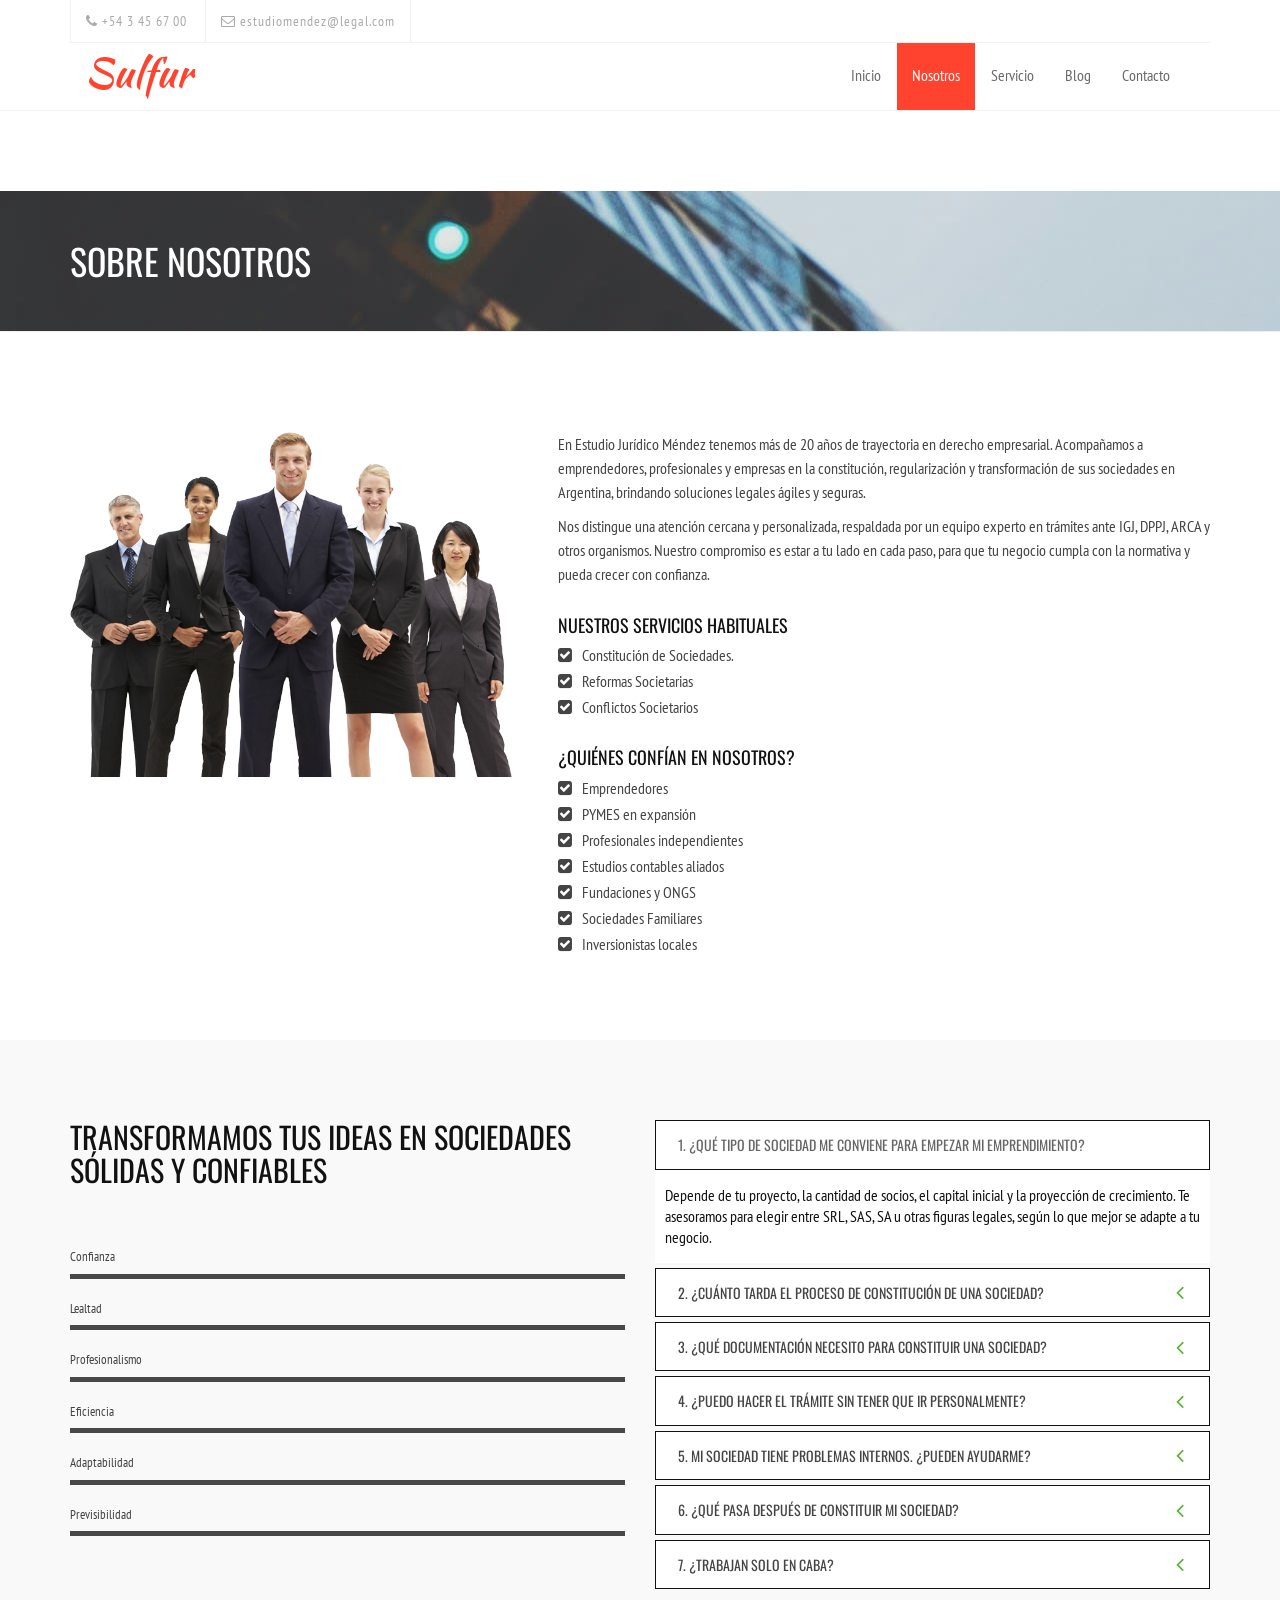
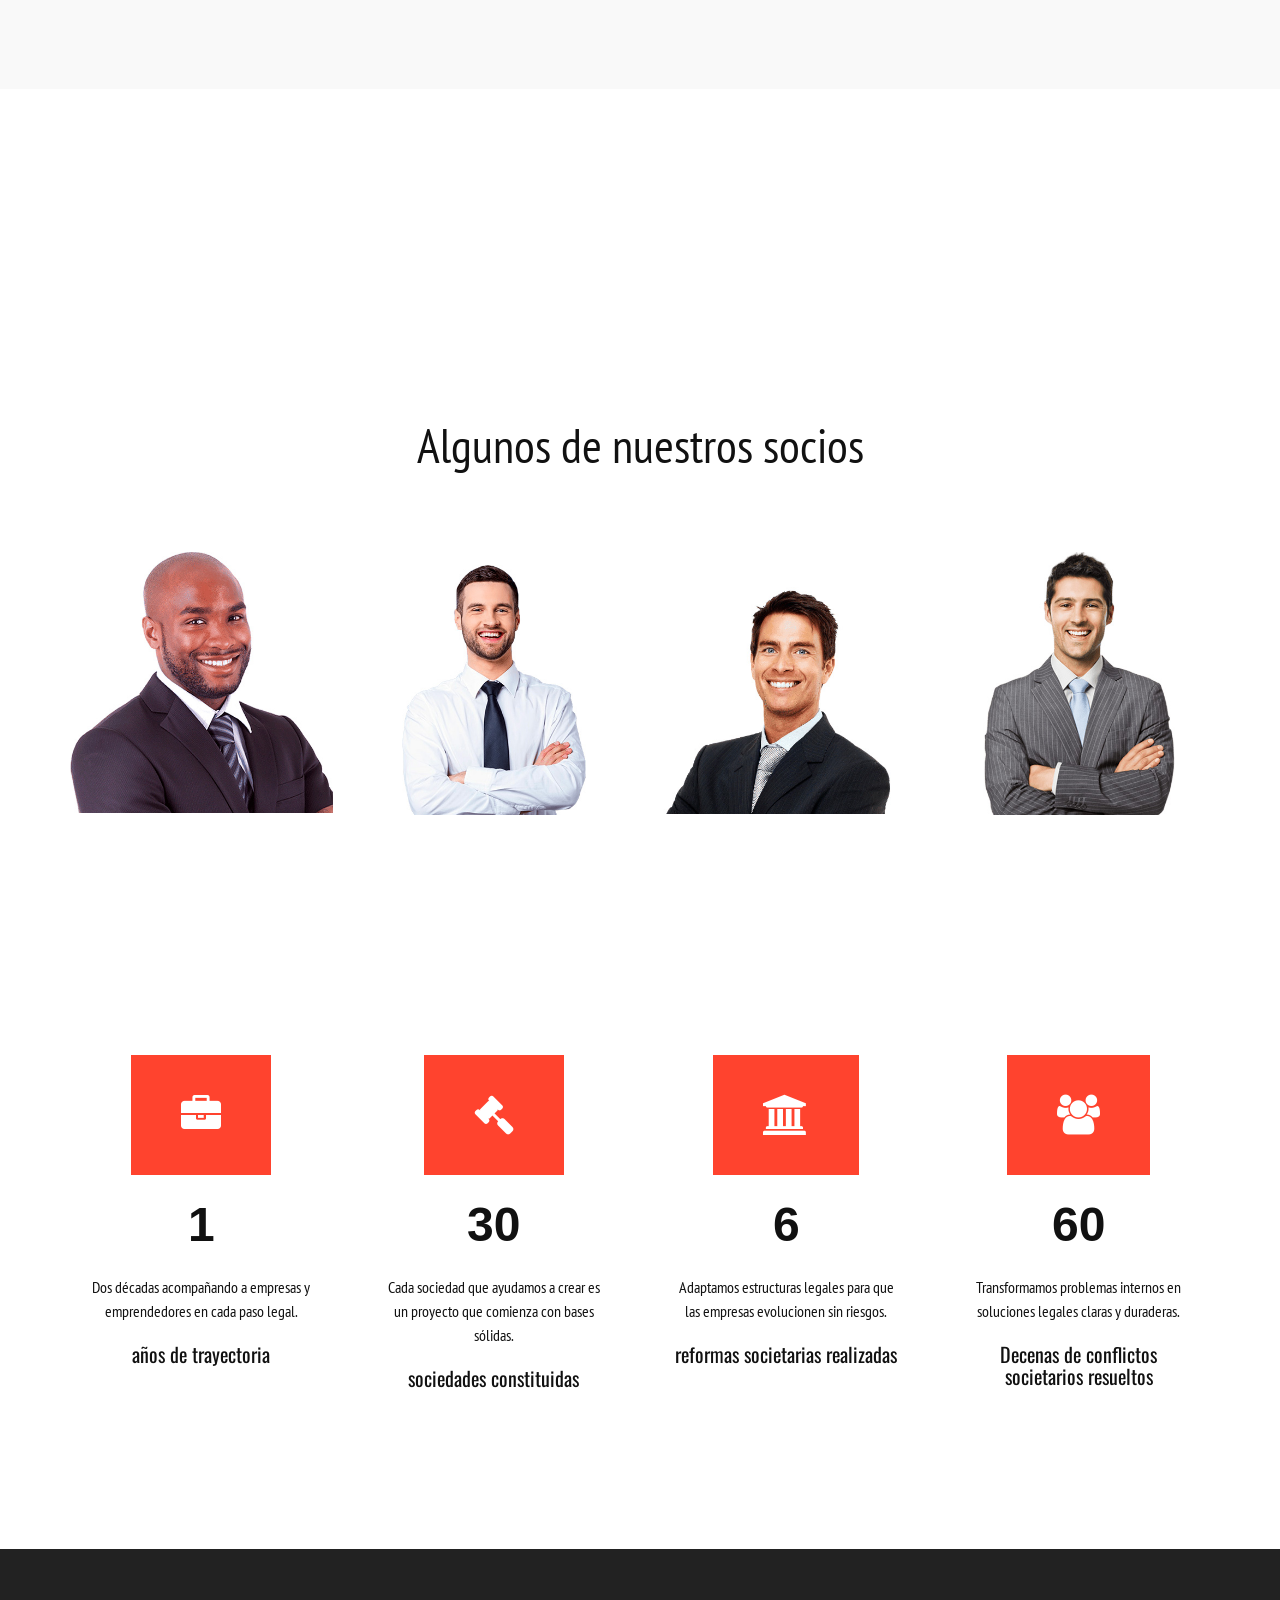
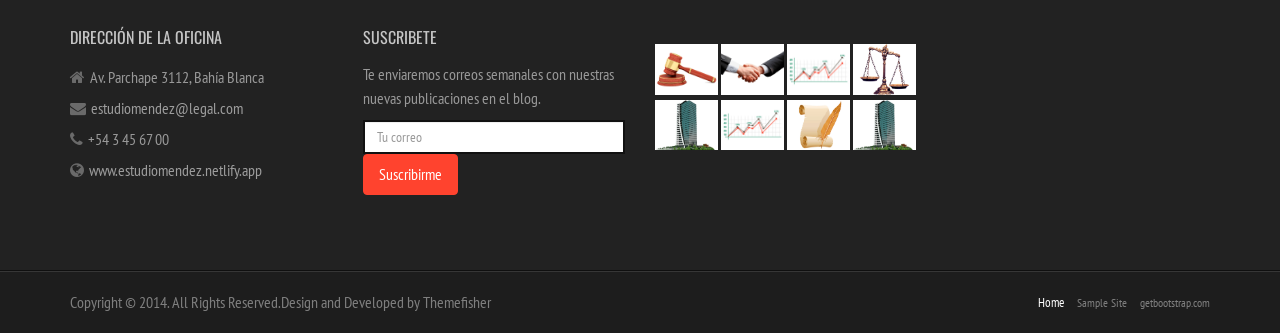
==== commit f9394963: "Actualización: reenplazo mapa por mapa iframe y limpieza de la web en general" ====
--- a/about.html
+++ b/about.html
@@ -59,16 +59,16 @@
                     <div class="top-bar">
                         <div class="row">
 
-                            <div class="col-md-6">
-                                <!-- Start Contact Info -->
-                                <ul class="contact-details">
-                                    <li><a href="#"><i class="fa fa-phone"></i> +12 345 678 000</a>
-                                    </li>
-                                    <li><a href="#"><i class="fa fa-envelope-o"></i> support@sulfur.com</a>
-                                    </li>
-                                </ul>
-                                <!-- End Contact Info -->
-                            </div><!-- .col-md-6 -->
+                                <div class="col-md-6">
+                                    <!-- Start Contact Info -->
+                                    <ul class="contact-details">
+                                        <li><a href="#"><i class="fa fa-phone"></i> +54 3 45 67 00</a>
+                                        </li>
+                                        <li><a href="#"><i class="fa fa-envelope-o"></i> estudiomendez@legal.com</a>
+                                        </li> 
+                                    </ul>
+                                    <!-- End Contact Info -->
+                                </div><!-- .col-md-6 -->
 
           
                         </div>
@@ -524,31 +524,6 @@
     <!-- End Fun Facts Section -->
 
 
-    <!-- Start Client Section -->
-    <div id="client-section" style="border-top: 1px solid #f1f1f1;">
-        <div class="container">
-            <div class="row">
-                <div class="col-md-12">
-                    <div class="client-box">
-                        <ul class="client-list">
-                            <li><a href="#"><img src="images/clients/client1.png" class="img-responsive"
-                                        alt="Clients Logo"></a></li>
-                            <li><a href="#"><img src="images/clients/client2.png" class="img-responsive"
-                                        alt="Clients Logo"></a></li>
-                            <li><a href="#"><img src="images/clients/client3.png" class="img-responsive"
-                                        alt="Clients Logo"></a></li>
-                            <li><a href="#"><img src="images/clients/client4.png" class="img-responsive"
-                                        alt="Clients Logo"></a></li>
-                            <li><a href="#"><img src="images/clients/client5.png" class="img-responsive"
-                                        alt="Clients Logo"></a></li>
-                        </ul>
-                    </div>
-                </div>
-            </div>
-        </div>
-    </div>
-    <!-- End Client Section -->
-
 
 
     <!-- Start Footer Section -->
@@ -708,8 +683,6 @@
     <script src="js/count-to.js"></script>
     <script src="js/styleswitcher.js"></script>
 
-    <script src="js/map.js"></script>
-    <script src="http://maps.googleapis.com/maps/api/js?sensor=false"></script>
     <script src="js/script.js"></script>
 
 
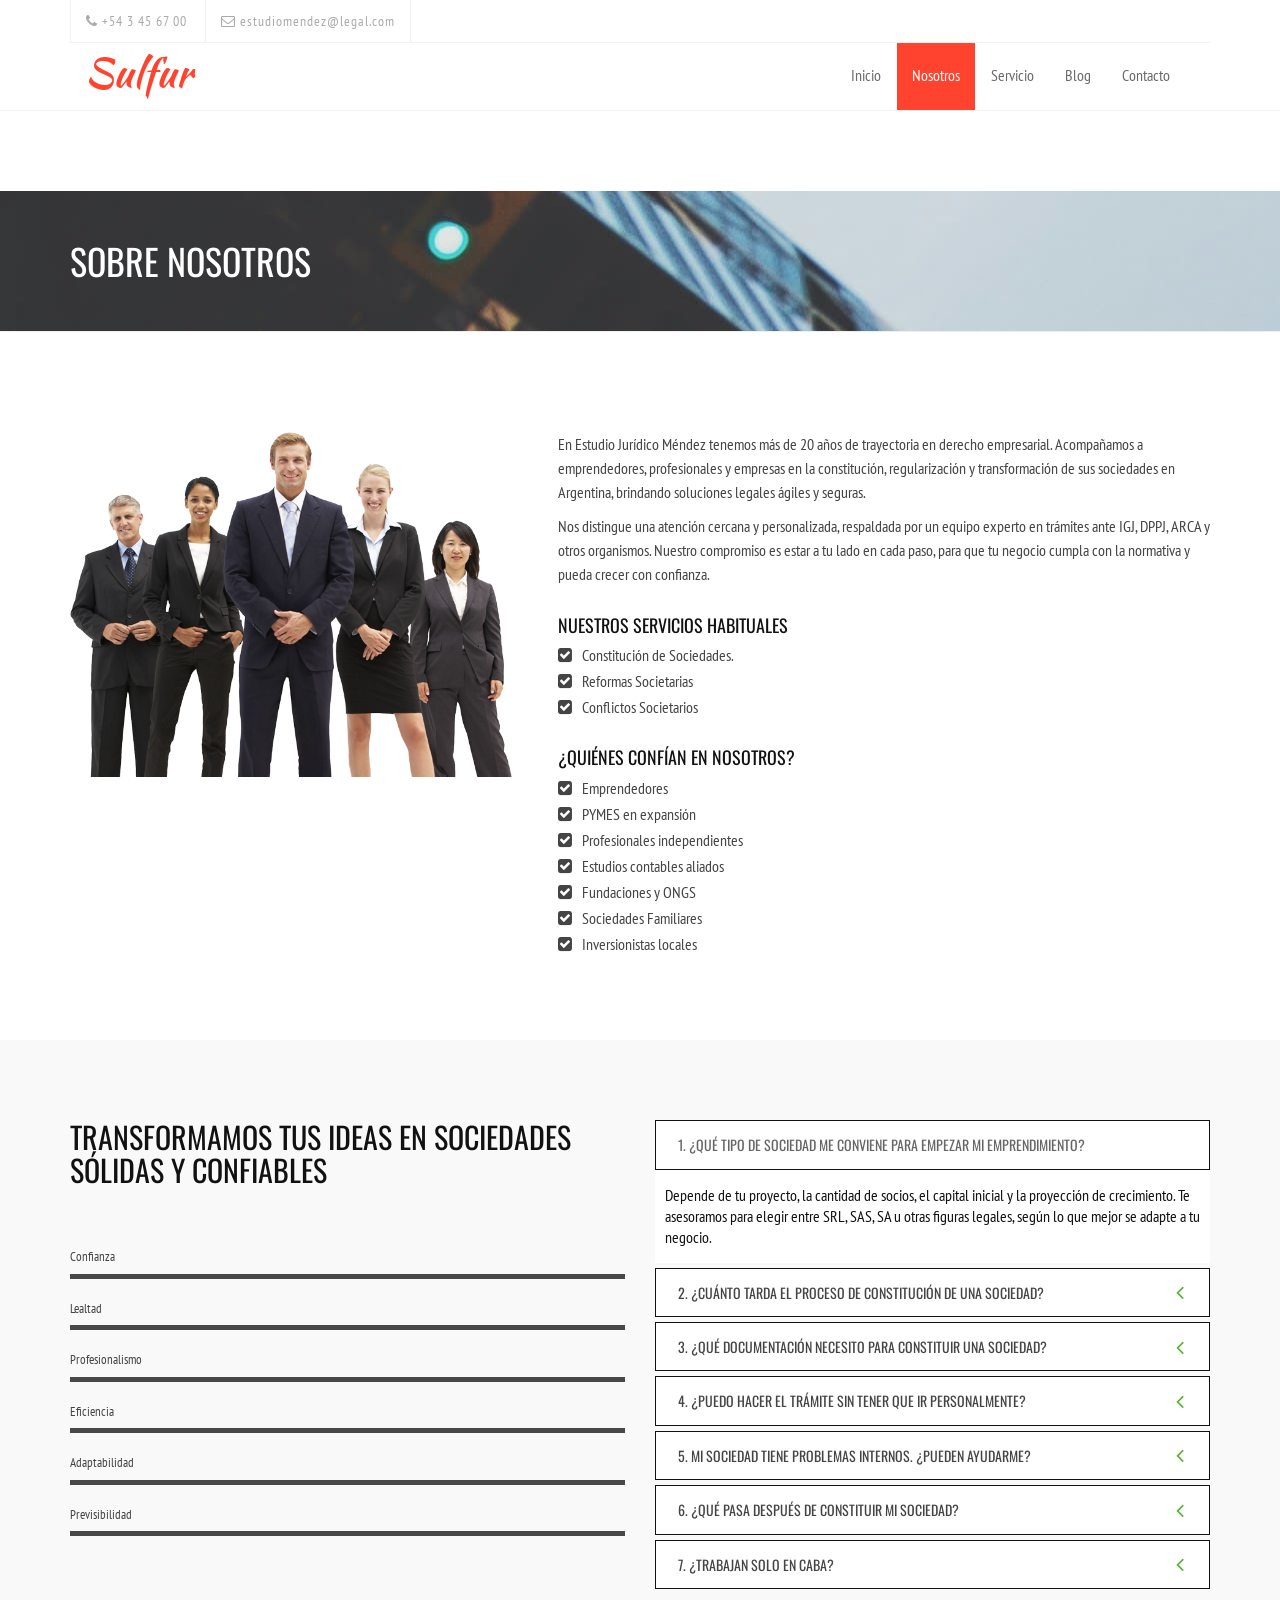
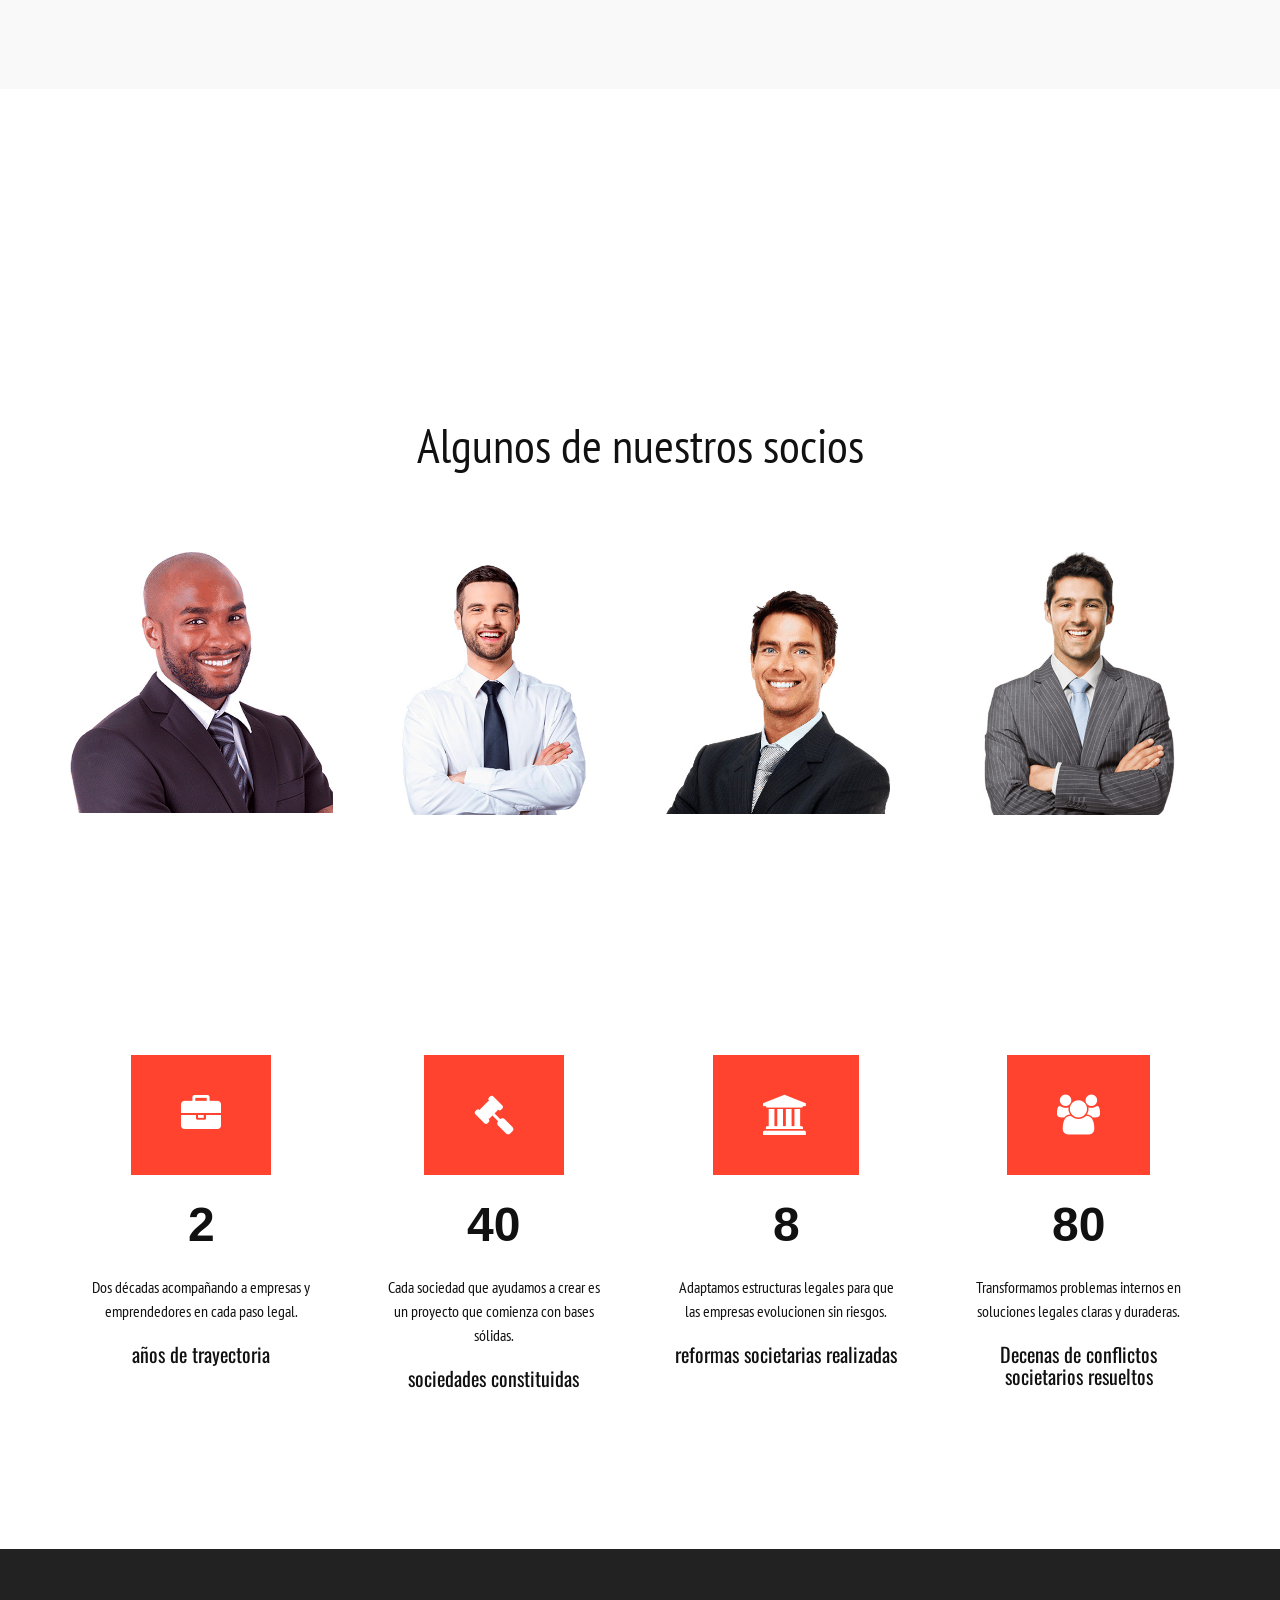
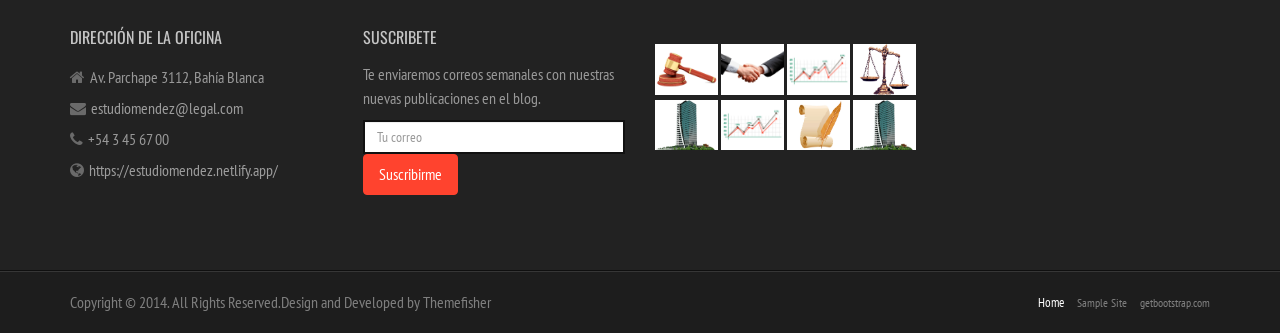
==== commit edbcf9e1: "Escribi la página del estudio jurídico en el footer" ====
--- a/about.html
+++ b/about.html
@@ -6,7 +6,7 @@
 <head>
 
     <!-- Basic -->
-    <title>Sulfur | Home</title>
+    <title>Estudio Méndez</title>
 
     <!-- Define Charset -->
     <meta charset="utf-8">
@@ -542,7 +542,7 @@
                                 <li class="footer-contact"><i class="fa fa-home"></i>Av. Parchape 3112, Bahía Blanca</li>
                                 <li class="footer-contact"><i class="fa fa-envelope"></i><a href="#">estudiomendez@legal.com</a></li>
                                 <li class="footer-contact"><i class="fa fa-phone"></i>+54 3 45 67 00</li>
-                                <li class="footer-contact"><i class="fa fa-globe"></i><a href="#" target="_blank">www.estudiomendez.netlify.app</a></li>
+                                <li class="footer-contact"><i class="fa fa-globe"></i><a href="#" target="_blank">https://estudiomendez.netlify.app/</a></li>
                             </ul>
                         </div>
                     </div><!--/.col-md-3 -->
